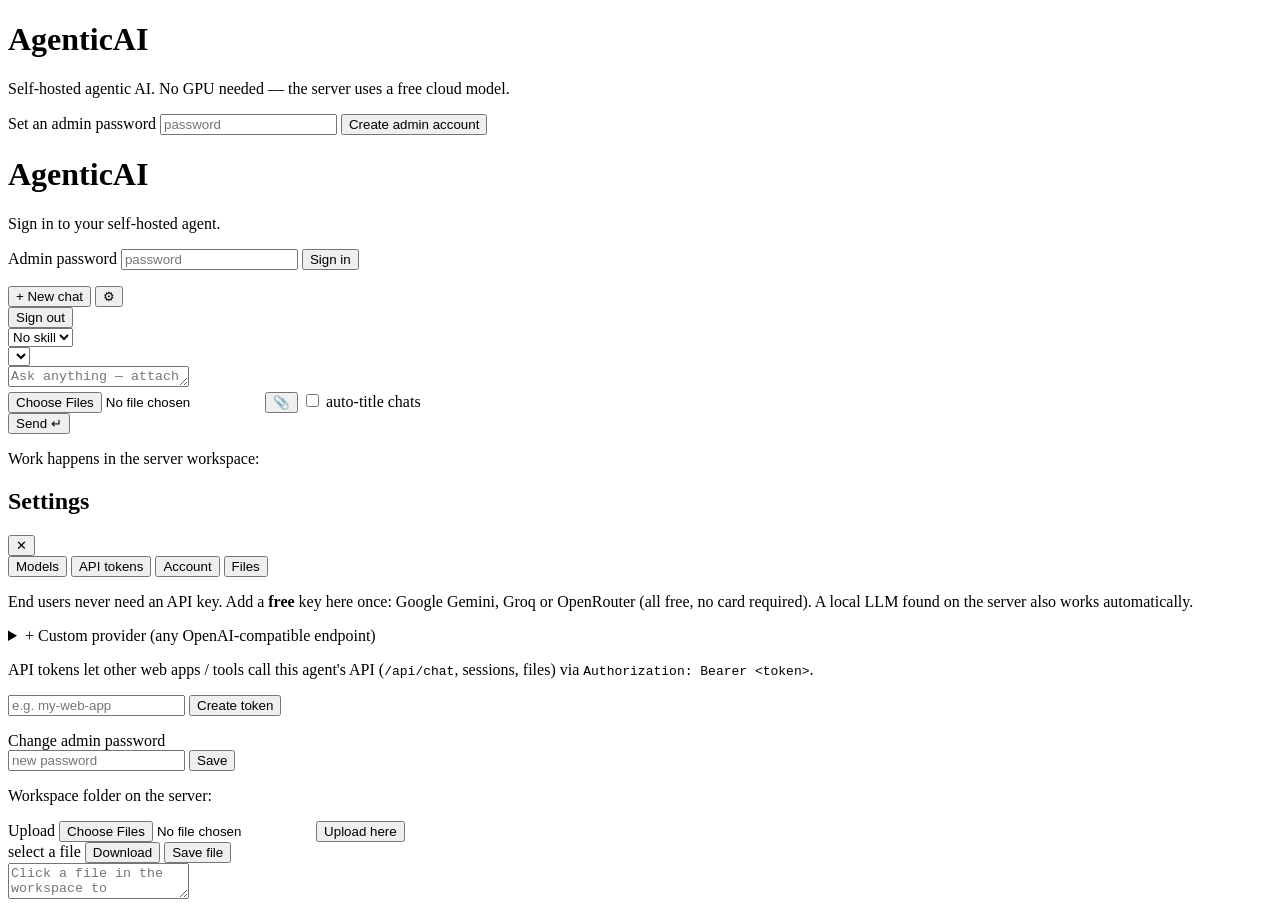
==== webui/index.html @ cc15c33e "chat: WhatsApp-style file sharing (attach files) + download AI output files in chat" ====
<!DOCTYPE html>
<html lang="en">
<head>
<meta charset="UTF-8">
<meta name="viewport" content="width=device-width, initial-scale=1.0">
<title>AgenticAI</title>
<link rel="stylesheet" href="/assets/style.css">
<link rel="icon" href="data:image/svg+xml,<svg xmlns='http://www.w3.org/2000/svg' viewBox='0 0 100 100'><text y='.9em' font-size='90'>🤖</text></svg>">
</head>
<body>

<!-- ---------- first-time setup ---------- -->
<div id="setup-screen" class="center-screen hidden">
  <div class="card">
    <h1>AgenticAI</h1>
    <p class="muted">Self-hosted agentic AI. No GPU needed — the server uses a free cloud model.</p>
    <label>Set an admin password</label>
    <input type="password" id="setup-password" placeholder="password">
    <button class="primary" id="setup-btn">Create admin account</button>
    <p class="error" id="setup-error"></p>
  </div>
</div>

<!-- ---------- login ---------- -->
<div id="login-screen" class="center-screen hidden">
  <div class="card">
    <h1>AgenticAI</h1>
    <p class="muted">Sign in to your self-hosted agent.</p>
    <label>Admin password</label>
    <input type="password" id="login-password" placeholder="password">
    <button class="primary" id="login-btn">Sign in</button>
    <p class="error" id="login-error"></p>
  </div>
</div>

<!-- ---------- main app ---------- -->
<div id="app" class="app hidden">
  <aside class="sidebar">
    <div class="sidebar-head">
      <button class="new-chat" id="new-chat-btn">+ New chat</button>
      <button class="icon-btn" id="settings-btn" title="Settings">⚙</button>
    </div>
    <nav id="session-list" class="session-list"></nav>
    <div class="sidebar-foot">
      <button class="ghost" id="logout-btn">Sign out</button>
    </div>
  </aside>

  <main class="main">
    <header class="topbar">
      <div class="topbar-left">
        <select id="skill-select" class="skill-select" title="Skill">
          <option value="">No skill</option>
        </select>
        <span class="skill-hint-vbar"></span>
      </div>
      <div class="topbar-right">
        <select id="model-select" title="Model" class="model-select"></select>
        <span id="online-dot" class="dot" title="connection"></span>
      </div>
    </header>

    <div id="chat" class="chat"></div>

    <div class="composer-wrap">
      <div class="composer">
        <div id="attach-bar" class="attach-bar hidden"></div>
        <textarea id="input" rows="1" placeholder="Ask anything — attach files, and download what the agent creates…"></textarea>
        <div class="composer-foot">
          <div class="composer-left">
            <input type="file" id="attach-input" class="file-input" multiple>
            <button id="attach-btn" class="ghost attach-btn" title="Attach files (like WhatsApp)">📎</button>
            <label class="hint">
              <input type="checkbox" id="auto-title"> auto-title chats
            </label>
          </div>
          <button id="send-btn" class="primary send">Send ↵</button>
        </div>
      </div>
      <p class="composer-note muted">Work happens in the server workspace: <span id="ws-path"></span></p>
    </div>
  </main>

  <!-- ---------- settings / admin dialog ---------- -->
  <div id="settings-modal" class="modal hidden">
    <div class="modal-card">
      <div class="modal-head">
        <h2>Settings</h2>
        <button class="icon-btn" id="settings-close">✕</button>
      </div>
      <div class="modal-tabs">
        <button class="tab active" data-tab="models">Models</button>
        <button class="tab" data-tab="tokens">API tokens</button>
        <button class="tab" data-tab="account">Account</button>
        <button class="tab" data-tab="files">Files</button>
      </div>

      <div class="tab-panel" id="tab-models">
        <p class="muted small">End users never need an API key. Add a <b>free</b> key here once: Google Gemini, Groq or OpenRouter (all free, no card required). A local LLM found on the server also works automatically.</p>
        <div id="provider-list"></div>
        <details class="add-provider">
          <summary>+ Custom provider (any OpenAI-compatible endpoint)</summary>
          <div class="row">
            <input id="p-name" placeholder="name">
            <input id="p-url" placeholder="https://api.example.com/v1">
            <input id="p-key" type="password" placeholder="API key (free tier OK)">
            <input id="p-models" placeholder="model-a,model-b (optional)">
          </div>
          <div class="row">
            <button class="primary" id="probe-btn">Check connectivity</button>
            <button id="add-provider-btn">Add provider</button>
          </div>
          <p id="probe-out" class="muted small"></p>
        </details>
      </div>

      <div class="tab-panel hidden" id="tab-tokens">
        <p class="muted small">API tokens let other web apps / tools call this agent's API (<code>/api/chat</code>, sessions, files) via <code>Authorization: Bearer &lt;token&gt;</code>.</p>
        <div class="row">
          <input id="token-name" placeholder="e.g. my-web-app">
          <button id="create-token-btn">Create token</button>
        </div>
        <ul id="token-list"></ul>
      </div>

      <div class="tab-panel hidden" id="tab-account">
        <label>Change admin password</label>
        <div class="row">
          <input id="new-pass" type="password" placeholder="new password">
          <button id="change-pass-btn">Save</button>
        </div>
        <p class="muted small">Workspace folder on the server: <code id="ws-path2"></code></p>
      </div>

      <div class="tab-panel hidden" id="tab-files">
        <div class="file-panel">
          <div class="file-toolbar">
            <div class="row">
              <label for="file-upload" class="upload-label">Upload</label>
              <input type="file" id="file-upload" class="file-input" multiple>
              <button id="file-upload-btn" class="primary">Upload here</button>
              <span id="upload-out" class="muted small"></span>
            </div>
          </div>
          <div class="file-body">
            <div id="file-tree" class="file-tree"></div>
            <div class="file-editor">
              <div class="row">
                <span id="file-path" class="muted small">select a file</span>
                <span class="flex-spacer"></span>
                <button id="file-download" class="ghost hidden">Download</button>
                <button id="file-save" class="primary hidden">Save file</button>
              </div>
              <textarea id="file-content" class="file-content" placeholder="Click a file in the workspace to view/edit it"></textarea>
            </div>
          </div>
        </div>
      </div>
    </div>
  </div>
</div>

<script src="/assets/app.js"></script>
</body>
</html>
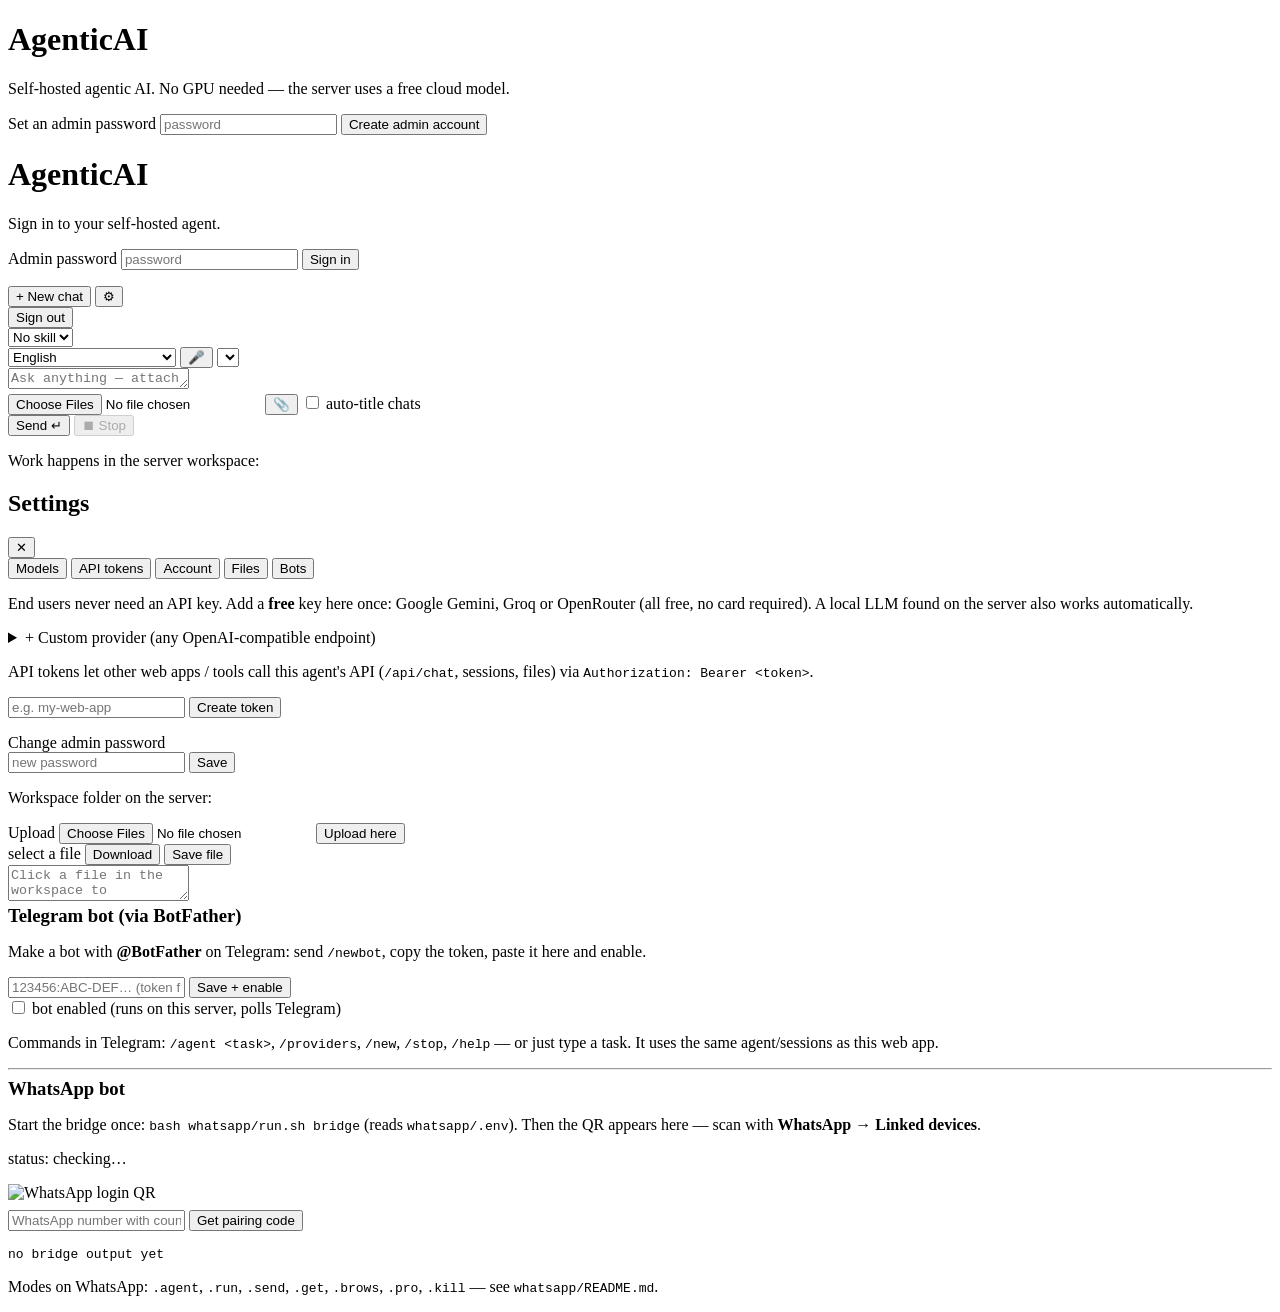
==== commit 61169274: "feat: voice chat, OpenCode/TinyAI/Ollama providers, Telegram bot + WhatsApp bridge, stop button, too" ====
--- a/webui/index.html
+++ b/webui/index.html
@@ -55,6 +55,13 @@
         <span class="skill-hint-vbar"></span>
       </div>
       <div class="topbar-right">
+        <select id="voice-lang" class="voice-lang hidden" title="Voice language">
+          <option value="en-US">English</option>
+          <option value="en-IN">English (Tamil accented)</option>
+          <option value="ta-IN">Tamil</option>
+          <option value="hi-IN">Hindi</option>
+        </select>
+        <button id="voice-btn" class="voice-btn ghost" title="Voice chat — speak, then say .over (walkie-talkie mode)">🎤</button>
         <select id="model-select" title="Model" class="model-select"></select>
         <span id="online-dot" class="dot" title="connection"></span>
       </div>
@@ -70,11 +77,13 @@
           <div class="composer-left">
             <input type="file" id="attach-input" class="file-input" multiple>
             <button id="attach-btn" class="ghost attach-btn" title="Attach files (like WhatsApp)">📎</button>
+            <span id="voice-status" class="voice-status hidden"></span>
             <label class="hint">
               <input type="checkbox" id="auto-title"> auto-title chats
             </label>
           </div>
           <button id="send-btn" class="primary send">Send ↵</button>
+          <button id="stop-btn" class="stop hidden" title="Stop the current task" disabled>⏹ Stop</button>
         </div>
       </div>
       <p class="composer-note muted">Work happens in the server workspace: <span id="ws-path"></span></p>
@@ -93,6 +102,7 @@
         <button class="tab" data-tab="tokens">API tokens</button>
         <button class="tab" data-tab="account">Account</button>
         <button class="tab" data-tab="files">Files</button>
+        <button class="tab" data-tab="bots">Bots</button>
       </div>
 
       <div class="tab-panel" id="tab-models">
@@ -156,6 +166,32 @@
           </div>
         </div>
       </div>
+    <div class="tab-panel hidden" id="tab-bots">
+        <h3 style="margin:0 0 6px">Telegram bot (via BotFather)</h3>
+        <p class="muted small" id="tg-desc">Make a bot with <b>@BotFather</b> on Telegram: send <code>/newbot</code>, copy the token, paste it here and enable.</p>
+        <div class="row">
+          <input id="tg-token" type="password" placeholder="123456:ABC-DEF… (token from BotFather)">
+          <button id="tg-save" class="primary">Save + enable</button>
+        </div>
+        <label class="hint" style="margin:8px 0">
+          <input type="checkbox" id="tg-enabled"> bot enabled (runs on this server, polls Telegram)
+        </label>
+        <p id="tg-status" class="muted small"></p>
+        <p class="muted small">Commands in Telegram: <code>/agent &lt;task&gt;</code>, <code>/providers</code>, <code>/new</code>, <code>/stop</code>, <code>/help</code> — or just type a task. It uses the same agent/sessions as this web app.</p>
+
+        <hr>
+        <h3 style="margin:8px 0 6px">WhatsApp bot</h3>
+        <p class="muted small">Start the bridge once: <code>bash whatsapp/run.sh bridge</code> (reads <code>whatsapp/.env</code>). Then the QR appears here — scan with <b>WhatsApp → Linked devices</b>.</p>
+        <p id="wa-status" class="muted small">status: checking…</p>
+        <div id="wa-qr-box" class="qr-box hidden"><img id="wa-qr" alt="WhatsApp login QR"></div>
+        <div class="row" style="margin-top:8px">
+          <input id="wa-number" placeholder="WhatsApp number with country code, e.g. 919876543210">
+          <button id="wa-pair-btn">Get pairing code</button>
+        </div>
+        <p id="wa-pair-out" class="muted small"></p>
+        <pre id="wa-log" class="wa-log muted small">no bridge output yet</pre>
+        <p class="muted small">Modes on WhatsApp: <code>.agent</code>, <code>.run</code>, <code>.send</code>, <code>.get</code>, <code>.brows</code>, <code>.pro</code>, <code>.kill</code> — see <code>whatsapp/README.md</code>.</p>
+      </div>
     </div>
   </div>
 </div>
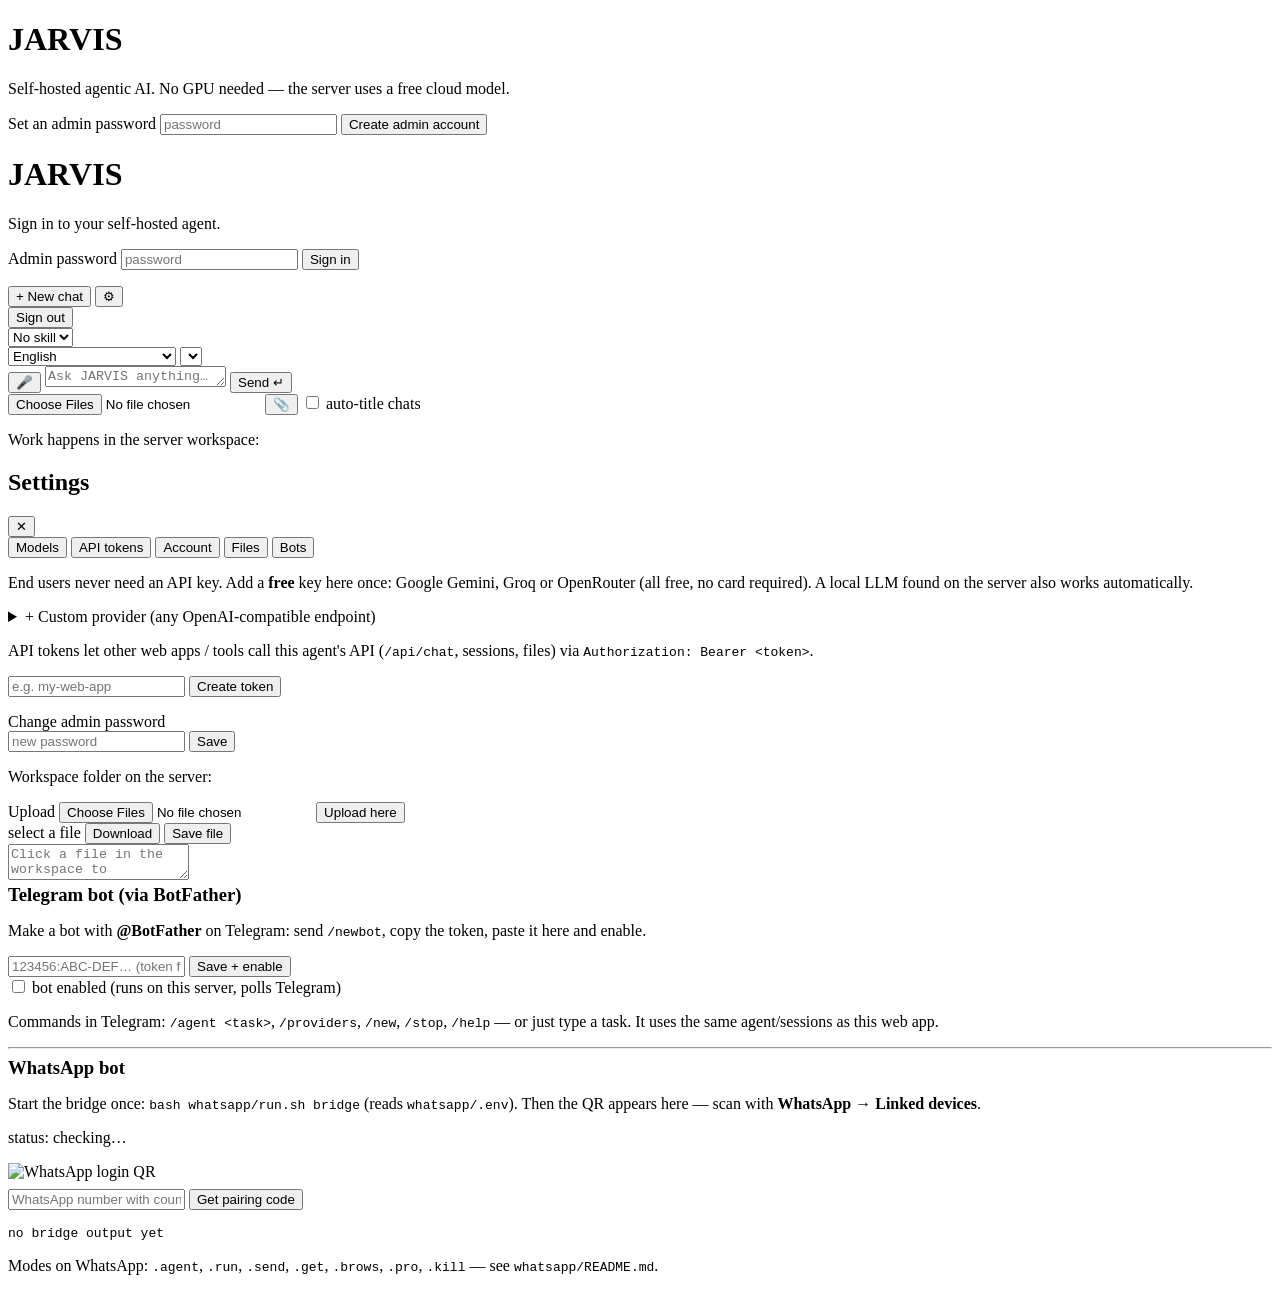
==== commit 9a258b22: "feat: rename to JARVIS, send/stop toggle, voice page /voice, smart model fallback, beginner-friendly" ====
--- a/webui/index.html
+++ b/webui/index.html
@@ -3,7 +3,7 @@
 <head>
 <meta charset="UTF-8">
 <meta name="viewport" content="width=device-width, initial-scale=1.0">
-<title>AgenticAI</title>
+<title>JARVIS</title>
 <link rel="stylesheet" href="/assets/style.css">
 <link rel="icon" href="data:image/svg+xml,<svg xmlns='http://www.w3.org/2000/svg' viewBox='0 0 100 100'><text y='.9em' font-size='90'>🤖</text></svg>">
 </head>
@@ -12,7 +12,7 @@
 <!-- ---------- first-time setup ---------- -->
 <div id="setup-screen" class="center-screen hidden">
   <div class="card">
-    <h1>AgenticAI</h1>
+    <h1>JARVIS</h1>
     <p class="muted">Self-hosted agentic AI. No GPU needed — the server uses a free cloud model.</p>
     <label>Set an admin password</label>
     <input type="password" id="setup-password" placeholder="password">
@@ -24,7 +24,7 @@
 <!-- ---------- login ---------- -->
 <div id="login-screen" class="center-screen hidden">
   <div class="card">
-    <h1>AgenticAI</h1>
+    <h1>JARVIS</h1>
     <p class="muted">Sign in to your self-hosted agent.</p>
     <label>Admin password</label>
     <input type="password" id="login-password" placeholder="password">
@@ -61,9 +61,7 @@
           <option value="ta-IN">Tamil</option>
           <option value="hi-IN">Hindi</option>
         </select>
-        <button id="voice-btn" class="voice-btn ghost" title="Voice chat — speak, then say .over (walkie-talkie mode)">🎤</button>
         <select id="model-select" title="Model" class="model-select"></select>
-        <span id="online-dot" class="dot" title="connection"></span>
       </div>
     </header>
 
@@ -72,18 +70,20 @@
     <div class="composer-wrap">
       <div class="composer">
         <div id="attach-bar" class="attach-bar hidden"></div>
-        <textarea id="input" rows="1" placeholder="Ask anything — attach files, and download what the agent creates…"></textarea>
+        <div class="composer-input-row">
+          <button id="voice-btn" class="voice-btn ghost" title="Voice chat — tap to speak">🎤</button>
+          <textarea id="input" rows="1" placeholder="Ask JARVIS anything…"></textarea>
+          <button id="send-btn" class="primary send">Send ↵</button>
+        </div>
         <div class="composer-foot">
           <div class="composer-left">
             <input type="file" id="attach-input" class="file-input" multiple>
-            <button id="attach-btn" class="ghost attach-btn" title="Attach files (like WhatsApp)">📎</button>
+            <button id="attach-btn" class="ghost attach-btn" title="Attach files">📎</button>
             <span id="voice-status" class="voice-status hidden"></span>
             <label class="hint">
               <input type="checkbox" id="auto-title"> auto-title chats
             </label>
           </div>
-          <button id="send-btn" class="primary send">Send ↵</button>
-          <button id="stop-btn" class="stop hidden" title="Stop the current task" disabled>⏹ Stop</button>
         </div>
       </div>
       <p class="composer-note muted">Work happens in the server workspace: <span id="ws-path"></span></p>
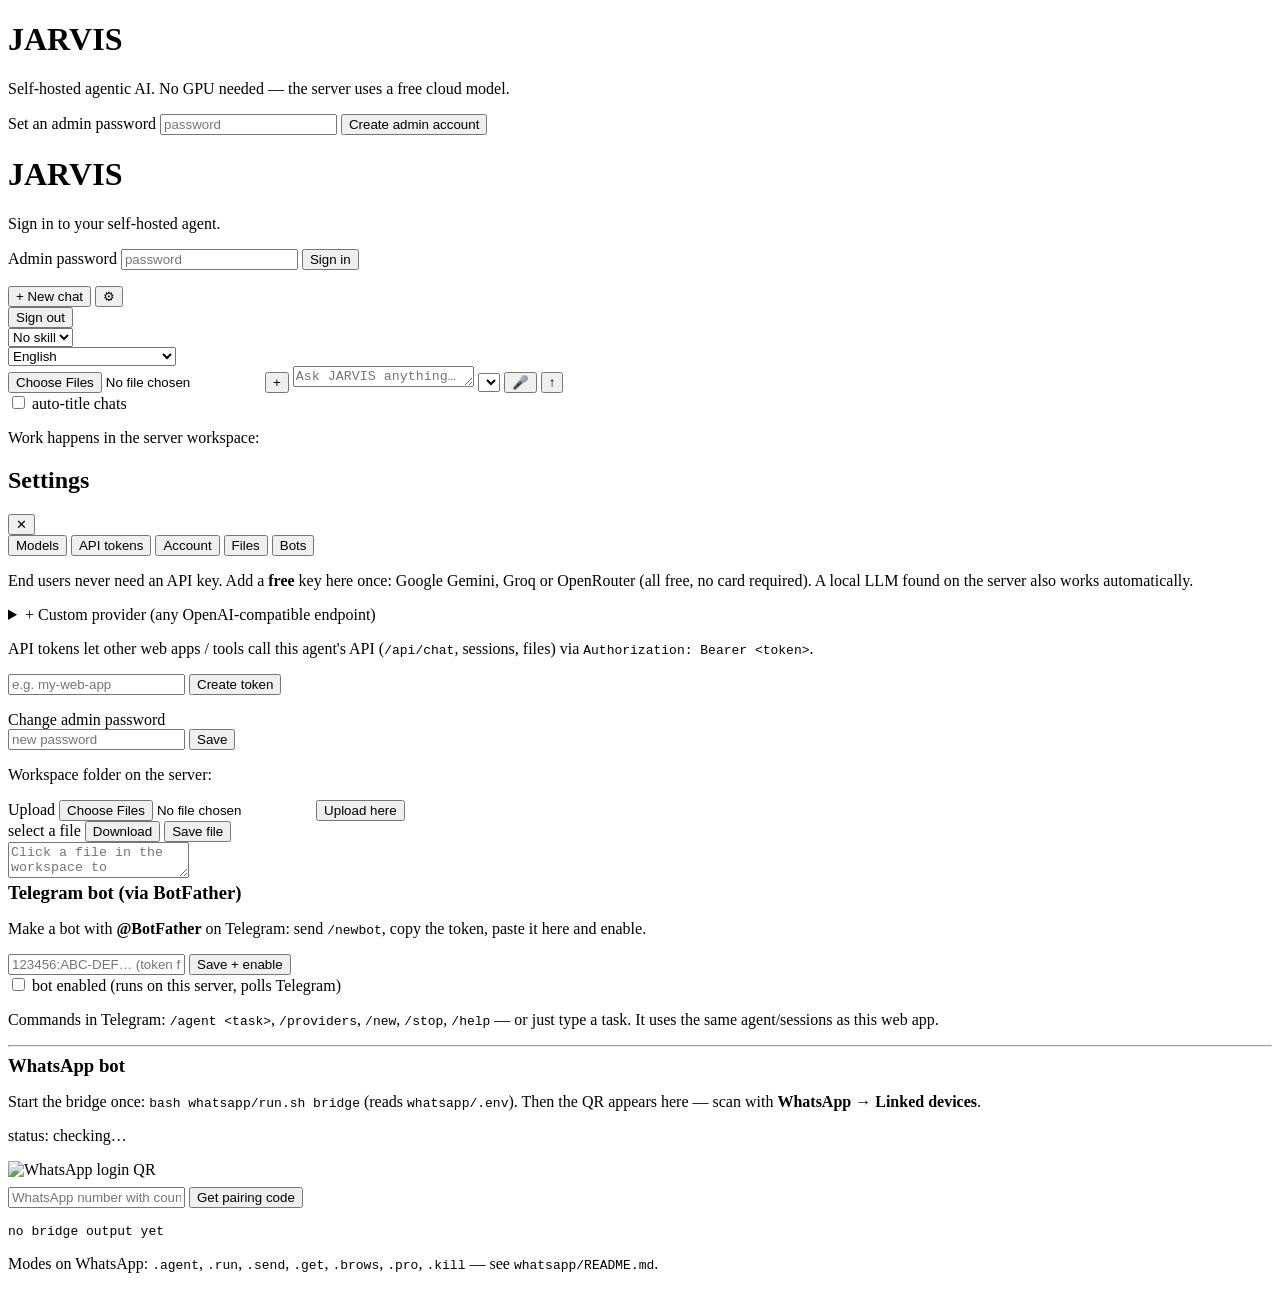
==== commit 0d0b46b2: "feat: Gemini-style capsule input bar — plus icon, model pill, circular mic/send buttons" ====
--- a/webui/index.html
+++ b/webui/index.html
@@ -61,7 +61,6 @@
           <option value="ta-IN">Tamil</option>
           <option value="hi-IN">Hindi</option>
         </select>
-        <select id="model-select" title="Model" class="model-select"></select>
       </div>
     </header>
 
@@ -71,14 +70,15 @@
       <div class="composer">
         <div id="attach-bar" class="attach-bar hidden"></div>
         <div class="composer-input-row">
-          <button id="voice-btn" class="voice-btn ghost" title="Voice chat — tap to speak">🎤</button>
+          <input type="file" id="attach-input" class="file-input" multiple>
+          <button id="attach-btn" class="attach-plus" title="Attach files">+</button>
           <textarea id="input" rows="1" placeholder="Ask JARVIS anything…"></textarea>
-          <button id="send-btn" class="primary send">Send ↵</button>
+          <select id="model-select" class="model-pill" title="Choose model"></select>
+          <button id="voice-btn" class="voice-btn" title="Voice chat — tap to speak">🎤</button>
+          <button id="send-btn" class="send" title="Send message">↑</button>
         </div>
         <div class="composer-foot">
           <div class="composer-left">
-            <input type="file" id="attach-input" class="file-input" multiple>
-            <button id="attach-btn" class="ghost attach-btn" title="Attach files">📎</button>
             <span id="voice-status" class="voice-status hidden"></span>
             <label class="hint">
               <input type="checkbox" id="auto-title"> auto-title chats
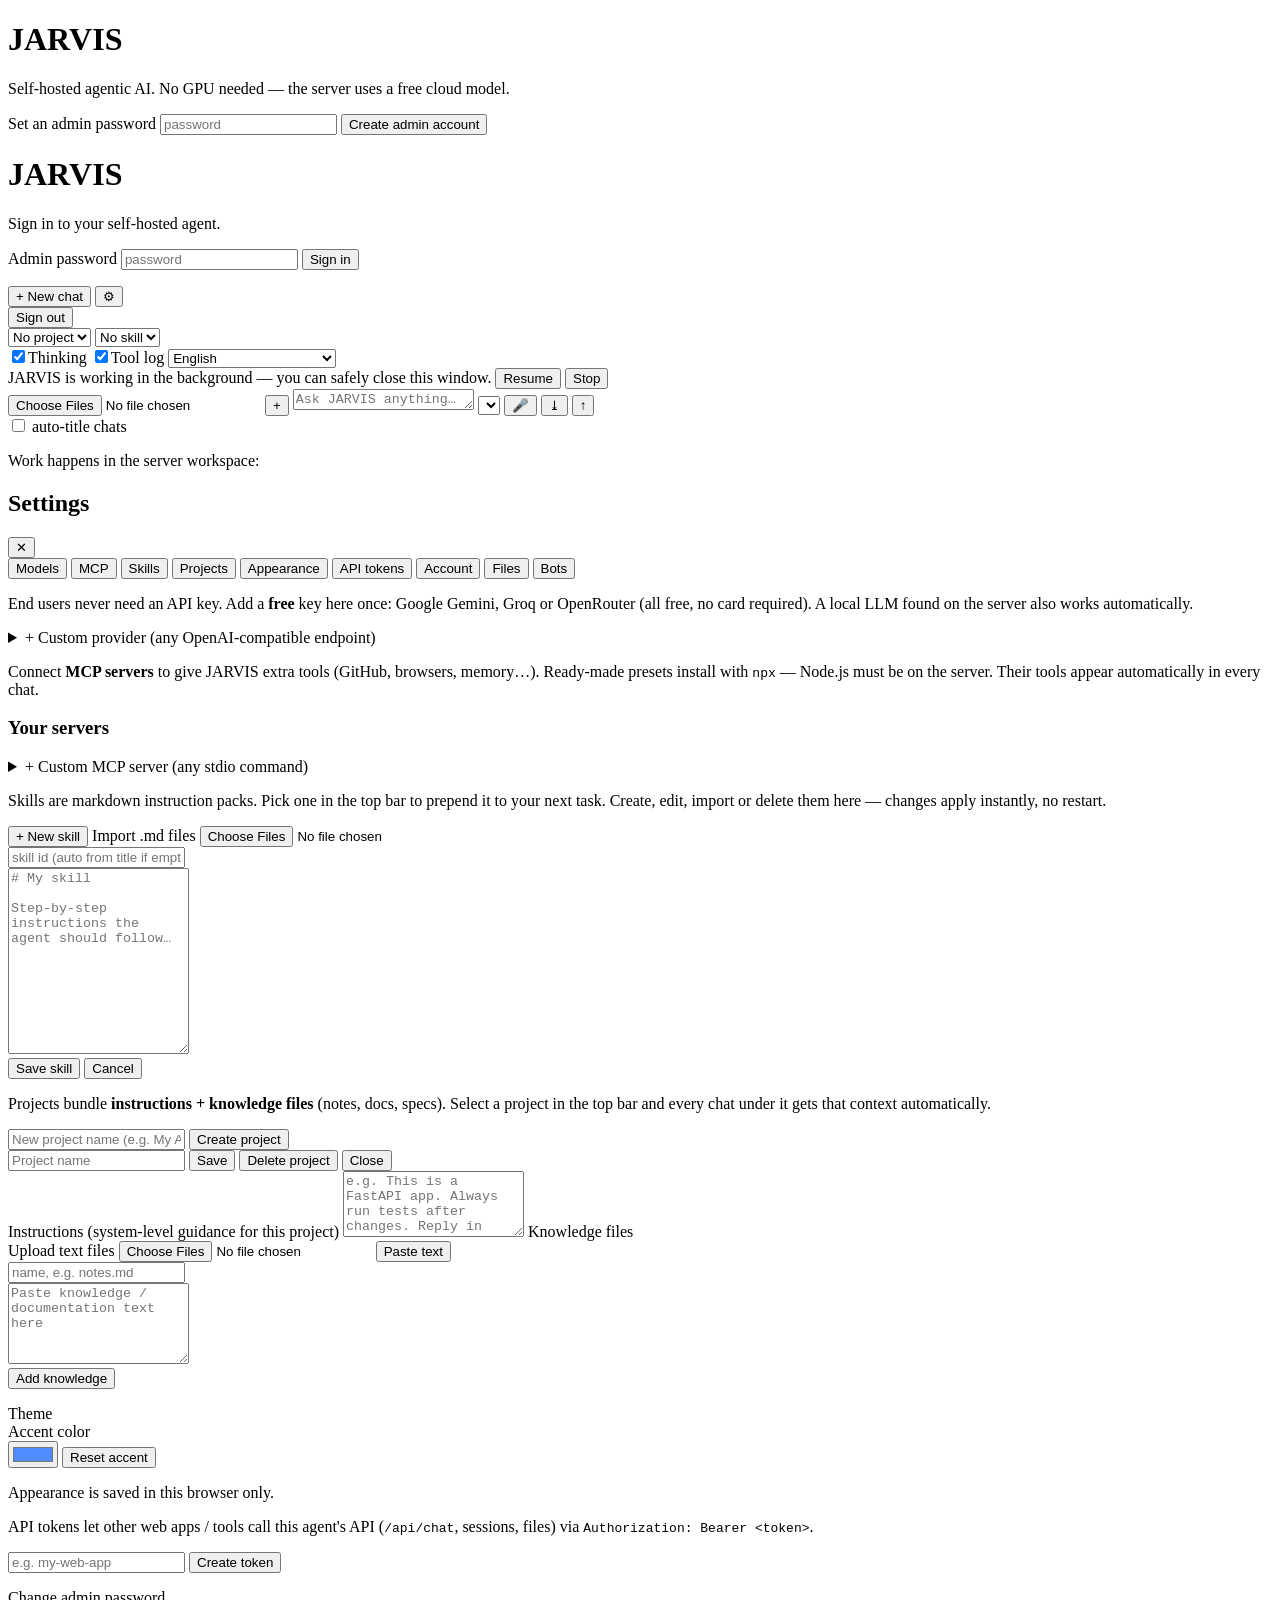
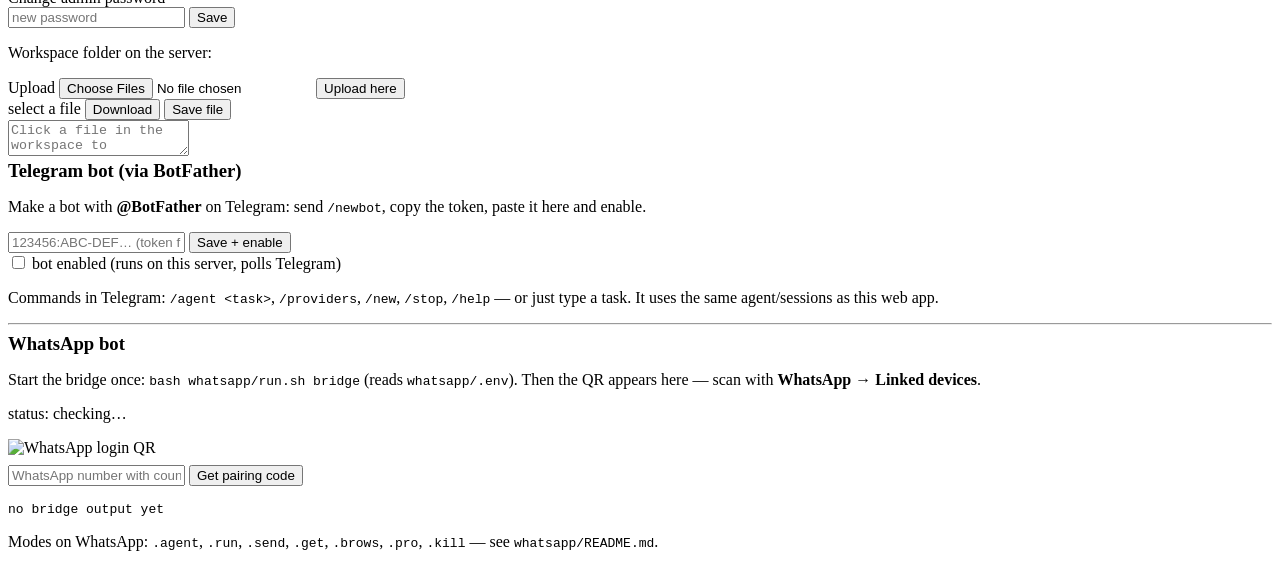
==== commit f81f3cb0: "feat: MCP servers, skills, projects, themes, unlimited tools, background jobs - custom + ready-made " ====
--- a/webui/index.html
+++ b/webui/index.html
@@ -49,12 +49,21 @@
   <main class="main">
     <header class="topbar">
       <div class="topbar-left">
+        <select id="project-select" class="project-select" title="Project — attaches instructions + knowledge to this chat">
+          <option value="">No project</option>
+        </select>
         <select id="skill-select" class="skill-select" title="Skill">
           <option value="">No skill</option>
         </select>
         <span class="skill-hint-vbar"></span>
       </div>
       <div class="topbar-right">
+        <label class="switch-pill" title="Show the thinking / status indicator">
+          <input type="checkbox" id="toggle-thinking" checked><span class="sw"></span><span class="sw-label">Thinking</span>
+        </label>
+        <label class="switch-pill" title="Show the tool / process log">
+          <input type="checkbox" id="toggle-toollog" checked><span class="sw"></span><span class="sw-label">Tool log</span>
+        </label>
         <select id="voice-lang" class="voice-lang hidden" title="Voice language">
           <option value="en-US">English</option>
           <option value="en-IN">English (Tamil accented)</option>
@@ -67,6 +76,13 @@
     <div id="chat" class="chat"></div>
 
     <div class="composer-wrap">
+      <div id="bg-banner" class="bg-banner hidden">
+        <span class="bg-dot"></span>
+        <span id="bg-text">JARVIS is working in the background — you can safely close this window.</span>
+        <span class="flex-spacer"></span>
+        <button id="bg-resume" class="primary">Resume</button>
+        <button id="bg-stop" class="ghost">Stop</button>
+      </div>
       <div class="composer">
         <div id="attach-bar" class="attach-bar hidden"></div>
         <div class="composer-input-row">
@@ -75,6 +91,7 @@
           <textarea id="input" rows="1" placeholder="Ask JARVIS anything…"></textarea>
           <select id="model-select" class="model-pill" title="Choose model"></select>
           <button id="voice-btn" class="voice-btn" title="Voice chat — tap to speak">🎤</button>
+          <button id="push-btn" class="push hidden" title="Push to background — the task keeps running on the server, even if you close this window">⤓</button>
           <button id="send-btn" class="send" title="Send message">↑</button>
         </div>
         <div class="composer-foot">
@@ -99,6 +116,10 @@
       </div>
       <div class="modal-tabs">
         <button class="tab active" data-tab="models">Models</button>
+        <button class="tab" data-tab="mcp">MCP</button>
+        <button class="tab" data-tab="skills">Skills</button>
+        <button class="tab" data-tab="projects">Projects</button>
+        <button class="tab" data-tab="appearance">Appearance</button>
         <button class="tab" data-tab="tokens">API tokens</button>
         <button class="tab" data-tab="account">Account</button>
         <button class="tab" data-tab="files">Files</button>
@@ -122,6 +143,94 @@
           </div>
           <p id="probe-out" class="muted small"></p>
         </details>
+      </div>
+
+      <div class="tab-panel hidden" id="tab-mcp">
+        <p class="muted small">Connect <b>MCP servers</b> to give JARVIS extra tools (GitHub, browsers, memory…). Ready-made presets install with <code>npx</code> — Node.js must be on the server. Their tools appear automatically in every chat.</p>
+        <div id="mcp-presets" class="preset-grid"></div>
+        <h3 class="section-title">Your servers</h3>
+        <div id="mcp-list"></div>
+        <details class="add-provider" id="mcp-custom">
+          <summary>+ Custom MCP server (any stdio command)</summary>
+          <div class="row">
+            <input id="mcp-name" placeholder="name (e.g. github)">
+            <input id="mcp-command" placeholder="command (npx / uvx / node / python)">
+          </div>
+          <div class="row">
+            <input id="mcp-args" placeholder="args, e.g. -y @modelcontextprotocol/server-github">
+          </div>
+          <textarea id="mcp-env" rows="3" placeholder="Environment variables, one per line: KEY=VALUE&#10;e.g. GITHUB_PERSONAL_ACCESS_TOKEN=ghp_xxx"></textarea>
+          <div class="row">
+            <button id="mcp-test-btn">Test connection</button>
+            <button class="primary" id="mcp-add-btn">Add server</button>
+          </div>
+          <p id="mcp-out" class="muted small"></p>
+        </details>
+      </div>
+
+      <div class="tab-panel hidden" id="tab-skills">
+        <p class="muted small">Skills are markdown instruction packs. Pick one in the top bar to prepend it to your next task. Create, edit, import or delete them here — changes apply instantly, no restart.</p>
+        <div class="row">
+          <button id="skill-new-btn" class="primary">+ New skill</button>
+          <label for="skill-import" class="upload-label">Import .md files</label>
+          <input type="file" id="skill-import" class="file-input" accept=".md,.txt" multiple>
+          <span id="skill-import-out" class="muted small"></span>
+        </div>
+        <div id="skill-list"></div>
+        <div id="skill-editor" class="hidden">
+          <div class="row">
+            <input id="skill-id" placeholder="skill id (auto from title if empty)">
+          </div>
+          <textarea id="skill-content" class="file-content" rows="12" placeholder="# My skill&#10;&#10;Step-by-step instructions the agent should follow…"></textarea>
+          <div class="row">
+            <button class="primary" id="skill-save-btn">Save skill</button>
+            <button id="skill-cancel-btn" class="ghost">Cancel</button>
+            <span id="skill-out" class="muted small"></span>
+          </div>
+        </div>
+      </div>
+
+      <div class="tab-panel hidden" id="tab-projects">
+        <p class="muted small">Projects bundle <b>instructions + knowledge files</b> (notes, docs, specs). Select a project in the top bar and every chat under it gets that context automatically.</p>
+        <div class="row">
+          <input id="proj-name" placeholder="New project name (e.g. My App)">
+          <button class="primary" id="proj-create-btn">Create project</button>
+        </div>
+        <div id="proj-list"></div>
+        <div id="proj-detail" class="hidden">
+          <div class="row">
+            <input id="proj-edit-name" placeholder="Project name">
+            <button id="proj-save-btn" class="primary">Save</button>
+            <button id="proj-delete-btn" class="ghost danger-text">Delete project</button>
+            <button id="proj-close-btn" class="ghost">Close</button>
+          </div>
+          <label class="field-label">Instructions (system-level guidance for this project)</label>
+          <textarea id="proj-instructions" rows="4" placeholder="e.g. This is a FastAPI app. Always run tests after changes. Reply in Tamil."></textarea>
+          <label class="field-label">Knowledge files</label>
+          <div class="row">
+            <label for="proj-file-input" class="upload-label">Upload text files</label>
+            <input type="file" id="proj-file-input" class="file-input" multiple>
+            <button id="proj-paste-btn">Paste text</button>
+            <span id="proj-file-out" class="muted small"></span>
+          </div>
+          <div id="proj-paste-box" class="hidden">
+            <div class="row"><input id="proj-paste-name" placeholder="name, e.g. notes.md"></div>
+            <textarea id="proj-paste-content" rows="5" placeholder="Paste knowledge / documentation text here"></textarea>
+            <div class="row"><button id="proj-paste-save" class="primary">Add knowledge</button></div>
+          </div>
+          <ul id="proj-files" class="plain-list"></ul>
+        </div>
+      </div>
+
+      <div class="tab-panel hidden" id="tab-appearance">
+        <label class="field-label">Theme</label>
+        <div id="theme-grid" class="theme-grid"></div>
+        <label class="field-label">Accent color</label>
+        <div class="row">
+          <input type="color" id="accent-picker" value="#4f8cff">
+          <button id="accent-reset" class="ghost">Reset accent</button>
+        </div>
+        <p class="muted small">Appearance is saved in this browser only.</p>
       </div>
 
       <div class="tab-panel hidden" id="tab-tokens">
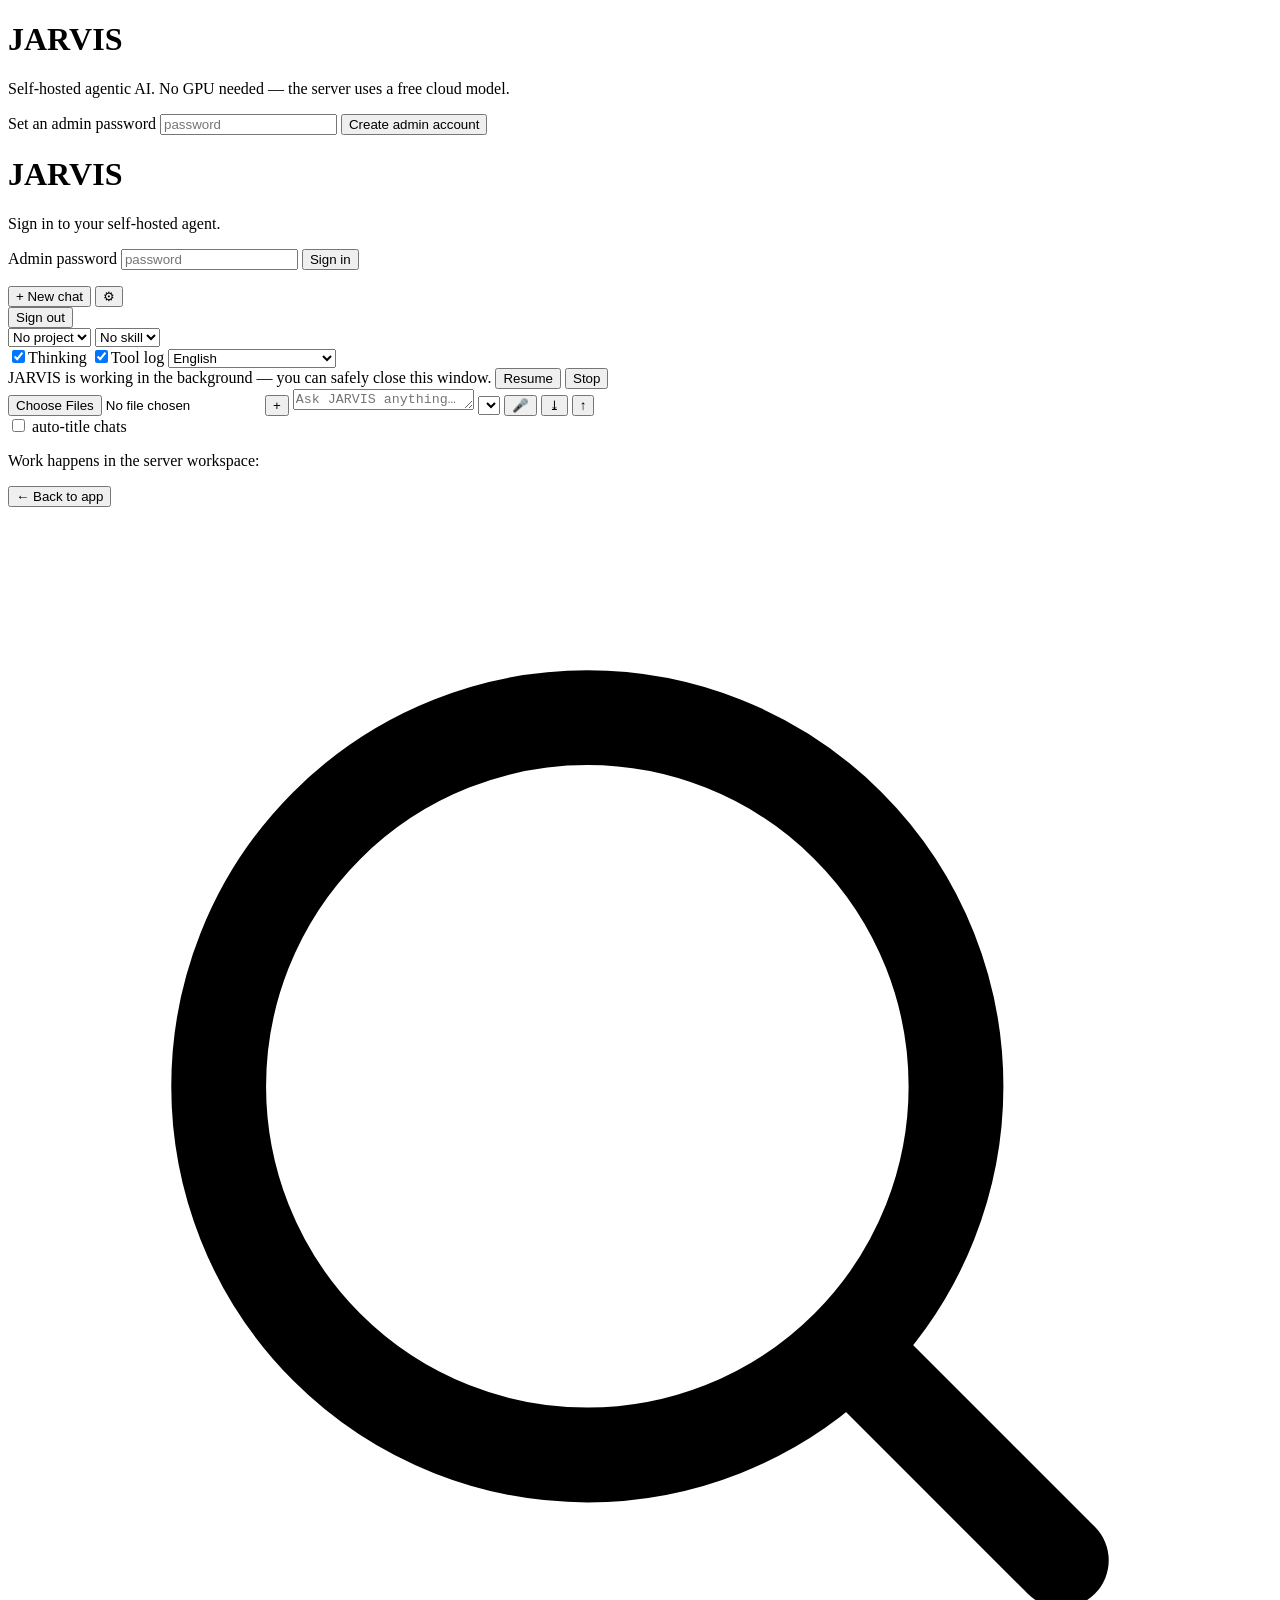
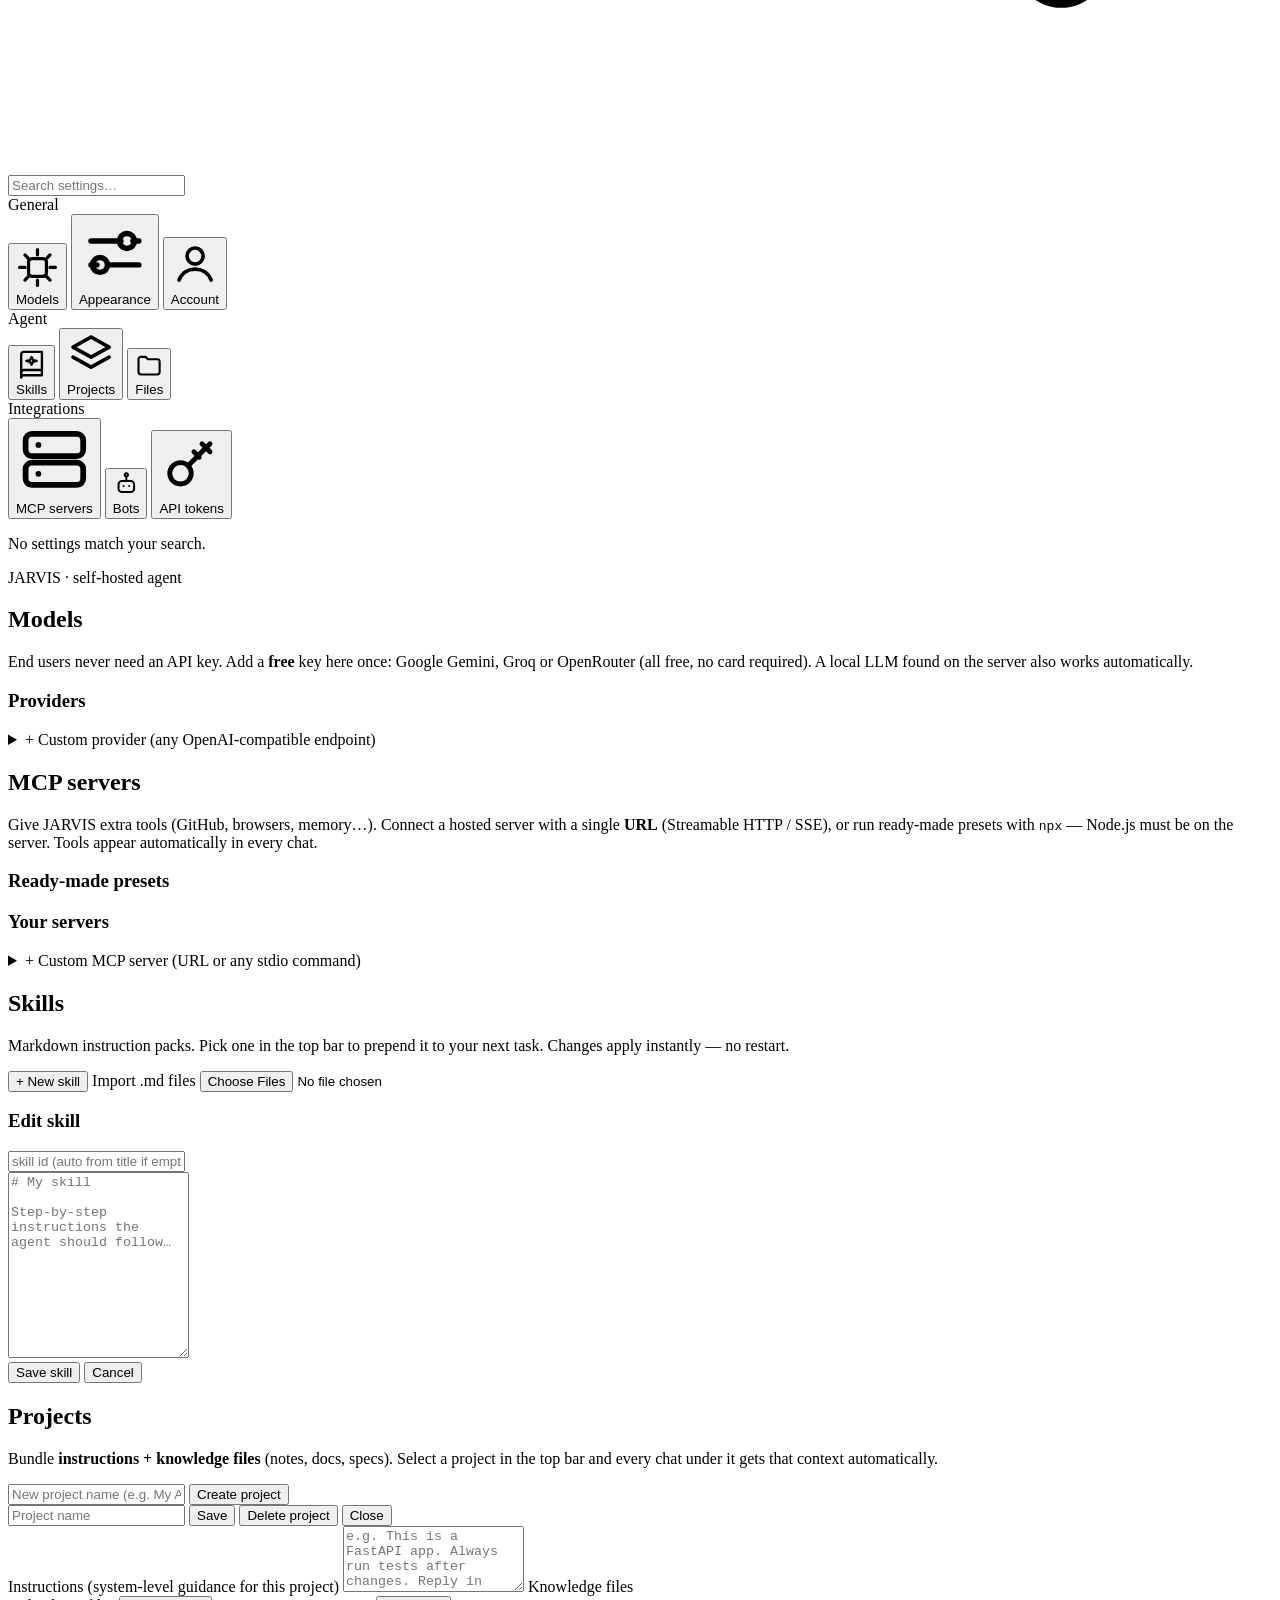
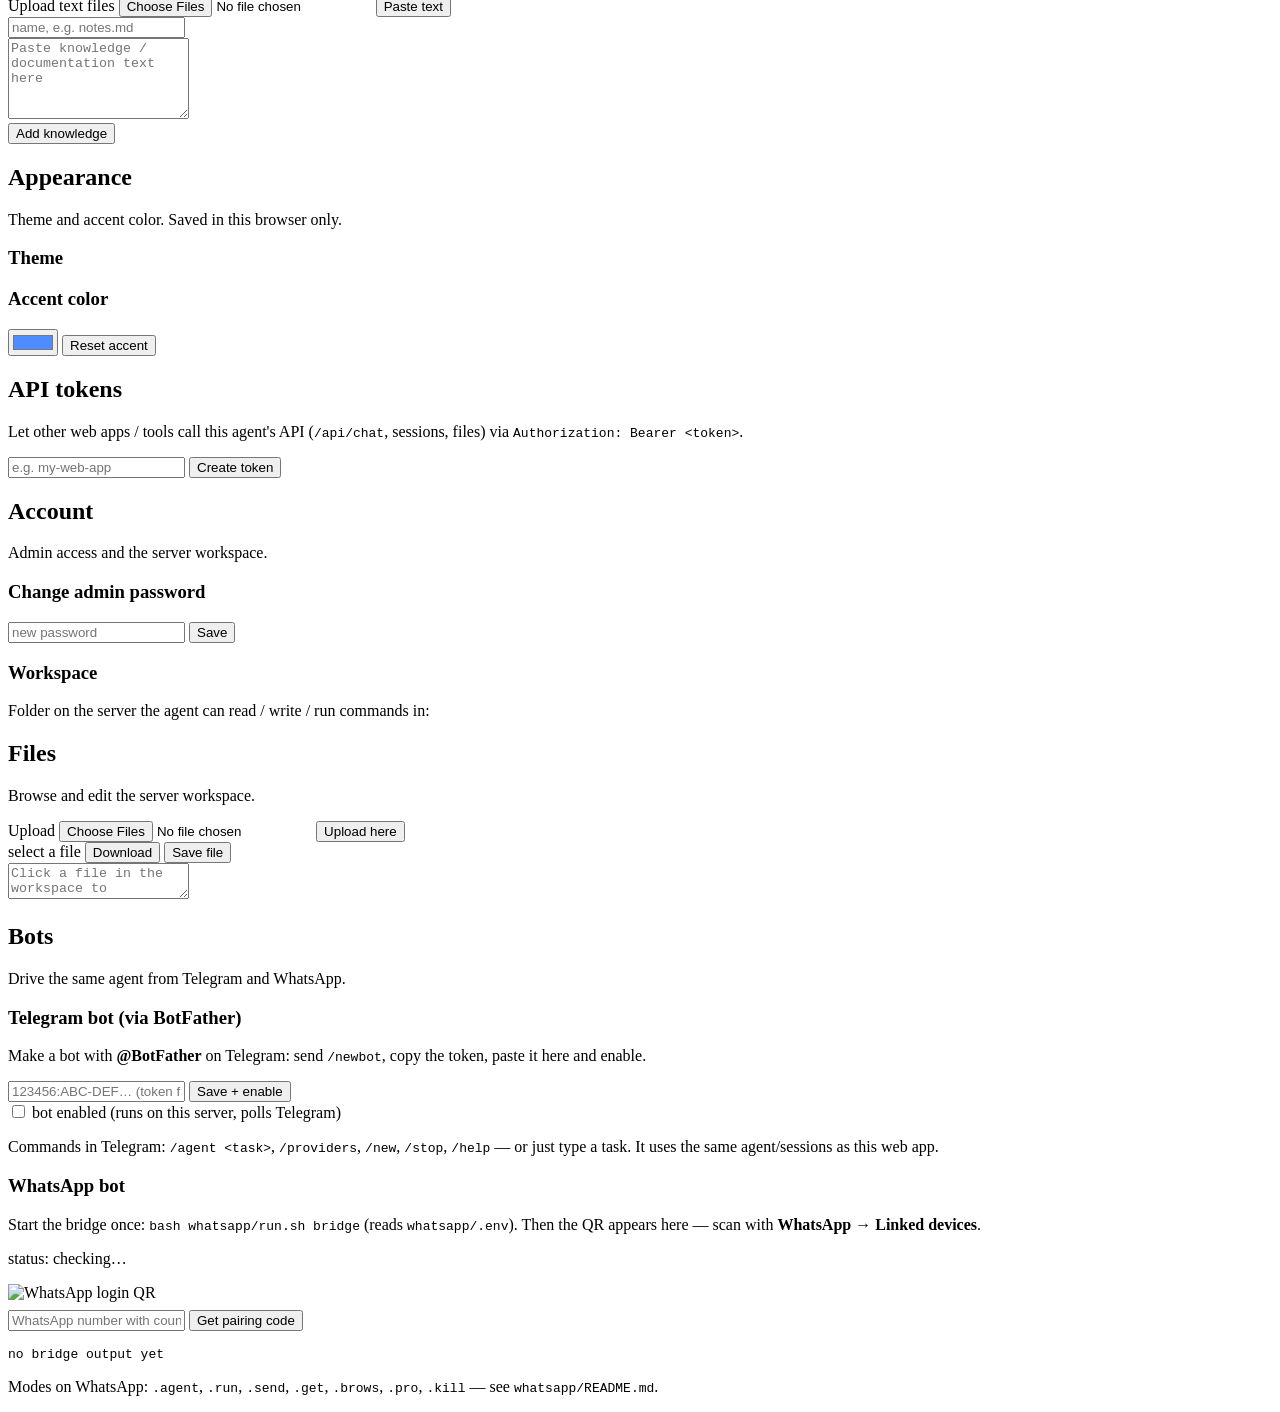
==== commit b4dd40ba: "feat: connect MCP servers by URL; settings redesigned as sidebar page - remote MCP over Streamable H" ====
--- a/webui/index.html
+++ b/webui/index.html
@@ -107,77 +107,114 @@
     </div>
   </main>
 
-  <!-- ---------- settings / admin dialog ---------- -->
-  <div id="settings-modal" class="modal hidden">
-    <div class="modal-card">
-      <div class="modal-head">
-        <h2>Settings</h2>
-        <button class="icon-btn" id="settings-close">✕</button>
-      </div>
-      <div class="modal-tabs">
-        <button class="tab active" data-tab="models">Models</button>
-        <button class="tab" data-tab="mcp">MCP</button>
-        <button class="tab" data-tab="skills">Skills</button>
-        <button class="tab" data-tab="projects">Projects</button>
-        <button class="tab" data-tab="appearance">Appearance</button>
-        <button class="tab" data-tab="tokens">API tokens</button>
-        <button class="tab" data-tab="account">Account</button>
-        <button class="tab" data-tab="files">Files</button>
-        <button class="tab" data-tab="bots">Bots</button>
-      </div>
+  <!-- ---------- settings ---------- -->
+  <div id="settings-modal" class="settings-screen hidden">
+    <aside class="set-sidebar">
+      <button class="set-back" id="settings-close">← Back to app</button>
+      <div class="set-search">
+        <svg viewBox="0 0 24 24" fill="none" stroke="currentColor" stroke-width="1.8" stroke-linecap="round"><circle cx="11" cy="11" r="7"/><path d="m20 20-3.5-3.5"/></svg>
+        <input id="settings-search" placeholder="Search settings…" autocomplete="off">
+      </div>
+      <nav class="set-nav" id="settings-nav">
+        <div class="set-group">General</div>
+        <button class="set-item active" data-tab="models"><svg viewBox="0 0 24 24" fill="none" stroke="currentColor" stroke-width="1.8" stroke-linecap="round"><rect x="7" y="7" width="10" height="10" rx="2"/><path d="M12 2v3M12 19v3M2 12h3M19 12h3M5 5l2 2M17 17l2 2M19 5l-2 2M7 17l-2 2"/></svg>Models</button>
+        <button class="set-item" data-tab="appearance"><svg viewBox="0 0 24 24" fill="none" stroke="currentColor" stroke-width="1.8" stroke-linecap="round"><path d="M4 8h10M18 8h2M4 16h2M10 16h10"/><circle cx="16" cy="8" r="2.5"/><circle cx="7" cy="16" r="2.5"/></svg>Appearance</button>
+        <button class="set-item" data-tab="account"><svg viewBox="0 0 24 24" fill="none" stroke="currentColor" stroke-width="1.8" stroke-linecap="round"><circle cx="12" cy="8" r="4"/><path d="M4 20c1.5-4 5-5.5 8-5.5s6.5 1.5 8 5.5"/></svg>Account</button>
+        <div class="set-group">Agent</div>
+        <button class="set-item" data-tab="skills"><svg viewBox="0 0 24 24" fill="none" stroke="currentColor" stroke-width="1.8" stroke-linecap="round" stroke-linejoin="round"><path d="M4 5a2 2 0 0 1 2-2h14v18H6a2 2 0 0 0-2 2z"/><path d="M4 19a2 2 0 0 1 2-2h14"/><path d="m12 7 1.2 2.4L16 10l-2.8.6L12 13l-1.2-2.4L8 10l2.8-.6z"/></svg>Skills</button>
+        <button class="set-item" data-tab="projects"><svg viewBox="0 0 24 24" fill="none" stroke="currentColor" stroke-width="1.8" stroke-linecap="round" stroke-linejoin="round"><path d="m12 3 9 5-9 5-9-5 9-5"/><path d="m3 13 9 5 9-5"/></svg>Projects</button>
+        <button class="set-item" data-tab="files"><svg viewBox="0 0 24 24" fill="none" stroke="currentColor" stroke-width="1.8" stroke-linecap="round" stroke-linejoin="round"><path d="M3 7a2 2 0 0 1 2-2h4l2 2h8a2 2 0 0 1 2 2v9a2 2 0 0 1-2 2H5a2 2 0 0 1-2-2z"/></svg>Files</button>
+        <div class="set-group">Integrations</div>
+        <button class="set-item" data-tab="mcp"><svg viewBox="0 0 24 24" fill="none" stroke="currentColor" stroke-width="1.8" stroke-linecap="round"><rect x="3" y="4" width="18" height="7" rx="2"/><rect x="3" y="13" width="18" height="7" rx="2"/><path d="M7 7.5h.01M7 16.5h.01"/></svg>MCP servers</button>
+        <button class="set-item" data-tab="bots"><svg viewBox="0 0 24 24" fill="none" stroke="currentColor" stroke-width="1.8" stroke-linecap="round" stroke-linejoin="round"><rect x="5" y="9" width="14" height="10" rx="3"/><path d="M12 9V5M12 5a1.5 1.5 0 1 0-.01 0"/><path d="M9.5 13.5h.01M14.5 13.5h.01"/></svg>Bots</button>
+        <button class="set-item" data-tab="tokens"><svg viewBox="0 0 24 24" fill="none" stroke="currentColor" stroke-width="1.8" stroke-linecap="round" stroke-linejoin="round"><circle cx="8" cy="15" r="4"/><path d="m11 12 8-8M16 4l3 3M13 7l2 2"/></svg>API tokens</button>
+        <p class="set-noresults muted small hidden" id="set-noresults">No settings match your search.</p>
+      </nav>
+      <div class="set-foot muted small">JARVIS · self-hosted agent</div>
+    </aside>
+
+    <main class="set-main">
+      <div class="set-content">
 
       <div class="tab-panel" id="tab-models">
-        <p class="muted small">End users never need an API key. Add a <b>free</b> key here once: Google Gemini, Groq or OpenRouter (all free, no card required). A local LLM found on the server also works automatically.</p>
-        <div id="provider-list"></div>
-        <details class="add-provider">
-          <summary>+ Custom provider (any OpenAI-compatible endpoint)</summary>
-          <div class="row">
-            <input id="p-name" placeholder="name">
-            <input id="p-url" placeholder="https://api.example.com/v1">
-            <input id="p-key" type="password" placeholder="API key (free tier OK)">
-            <input id="p-models" placeholder="model-a,model-b (optional)">
-          </div>
-          <div class="row">
-            <button class="primary" id="probe-btn">Check connectivity</button>
-            <button id="add-provider-btn">Add provider</button>
-          </div>
-          <p id="probe-out" class="muted small"></p>
-        </details>
+        <header class="set-head">
+          <h2>Models</h2>
+          <p class="muted">End users never need an API key. Add a <b>free</b> key here once: Google Gemini, Groq or OpenRouter (all free, no card required). A local LLM found on the server also works automatically.</p>
+        </header>
+        <section class="set-card">
+          <h3 class="set-card-title">Providers</h3>
+          <div id="provider-list"></div>
+        </section>
+        <section class="set-card">
+          <details class="add-provider">
+            <summary>+ Custom provider (any OpenAI-compatible endpoint)</summary>
+            <div class="row">
+              <input id="p-name" placeholder="name">
+              <input id="p-url" placeholder="https://api.example.com/v1">
+              <input id="p-key" type="password" placeholder="API key (free tier OK)">
+              <input id="p-models" placeholder="model-a,model-b (optional)">
+            </div>
+            <div class="row">
+              <button class="primary" id="probe-btn">Check connectivity</button>
+              <button id="add-provider-btn">Add provider</button>
+            </div>
+            <p id="probe-out" class="muted small"></p>
+          </details>
+        </section>
       </div>
 
       <div class="tab-panel hidden" id="tab-mcp">
-        <p class="muted small">Connect <b>MCP servers</b> to give JARVIS extra tools (GitHub, browsers, memory…). Ready-made presets install with <code>npx</code> — Node.js must be on the server. Their tools appear automatically in every chat.</p>
-        <div id="mcp-presets" class="preset-grid"></div>
-        <h3 class="section-title">Your servers</h3>
-        <div id="mcp-list"></div>
-        <details class="add-provider" id="mcp-custom">
-          <summary>+ Custom MCP server (any stdio command)</summary>
-          <div class="row">
-            <input id="mcp-name" placeholder="name (e.g. github)">
-            <input id="mcp-command" placeholder="command (npx / uvx / node / python)">
-          </div>
-          <div class="row">
-            <input id="mcp-args" placeholder="args, e.g. -y @modelcontextprotocol/server-github">
-          </div>
-          <textarea id="mcp-env" rows="3" placeholder="Environment variables, one per line: KEY=VALUE&#10;e.g. GITHUB_PERSONAL_ACCESS_TOKEN=ghp_xxx"></textarea>
-          <div class="row">
-            <button id="mcp-test-btn">Test connection</button>
-            <button class="primary" id="mcp-add-btn">Add server</button>
-          </div>
-          <p id="mcp-out" class="muted small"></p>
-        </details>
+        <header class="set-head">
+          <h2>MCP servers</h2>
+          <p class="muted">Give JARVIS extra tools (GitHub, browsers, memory…). Connect a hosted server with a single <b>URL</b> (Streamable HTTP / SSE), or run ready-made presets with <code>npx</code> — Node.js must be on the server. Tools appear automatically in every chat.</p>
+        </header>
+        <section class="set-card">
+          <h3 class="set-card-title">Ready-made presets</h3>
+          <div id="mcp-presets" class="preset-grid"></div>
+        </section>
+        <section class="set-card">
+          <h3 class="set-card-title">Your servers</h3>
+          <div id="mcp-list"></div>
+        </section>
+        <section class="set-card">
+          <details class="add-provider" id="mcp-custom">
+            <summary>+ Custom MCP server (URL or any stdio command)</summary>
+            <div class="row">
+              <input id="mcp-name" placeholder="name (e.g. github)">
+              <input id="mcp-command" placeholder="command (npx / uvx / node / python)">
+            </div>
+            <div class="row">
+              <input id="mcp-args" placeholder="args, e.g. -y @modelcontextprotocol/server-github">
+            </div>
+            <div class="row">
+              <input id="mcp-url" placeholder="or remote MCP URL — https://example.com/mcp (Streamable HTTP / SSE)">
+            </div>
+            <textarea id="mcp-env" rows="3" placeholder="Environment variables, one per line: KEY=VALUE&#10;e.g. GITHUB_PERSONAL_ACCESS_TOKEN=ghp_xxx"></textarea>
+            <div class="row">
+              <button id="mcp-test-btn">Test connection</button>
+              <button class="primary" id="mcp-add-btn">Add server</button>
+            </div>
+            <p id="mcp-out" class="muted small"></p>
+          </details>
+        </section>
       </div>
 
       <div class="tab-panel hidden" id="tab-skills">
-        <p class="muted small">Skills are markdown instruction packs. Pick one in the top bar to prepend it to your next task. Create, edit, import or delete them here — changes apply instantly, no restart.</p>
-        <div class="row">
-          <button id="skill-new-btn" class="primary">+ New skill</button>
-          <label for="skill-import" class="upload-label">Import .md files</label>
-          <input type="file" id="skill-import" class="file-input" accept=".md,.txt" multiple>
-          <span id="skill-import-out" class="muted small"></span>
-        </div>
-        <div id="skill-list"></div>
-        <div id="skill-editor" class="hidden">
+        <header class="set-head">
+          <h2>Skills</h2>
+          <p class="muted">Markdown instruction packs. Pick one in the top bar to prepend it to your next task. Changes apply instantly — no restart.</p>
+        </header>
+        <section class="set-card">
+          <div class="row">
+            <button id="skill-new-btn" class="primary">+ New skill</button>
+            <label for="skill-import" class="upload-label">Import .md files</label>
+            <input type="file" id="skill-import" class="file-input" accept=".md,.txt" multiple>
+            <span id="skill-import-out" class="muted small"></span>
+          </div>
+          <div id="skill-list"></div>
+        </section>
+        <section class="set-card hidden" id="skill-editor">
+          <h3 class="set-card-title">Edit skill</h3>
           <div class="row">
             <input id="skill-id" placeholder="skill id (auto from title if empty)">
           </div>
@@ -187,17 +224,22 @@
             <button id="skill-cancel-btn" class="ghost">Cancel</button>
             <span id="skill-out" class="muted small"></span>
           </div>
-        </div>
+        </section>
       </div>
 
       <div class="tab-panel hidden" id="tab-projects">
-        <p class="muted small">Projects bundle <b>instructions + knowledge files</b> (notes, docs, specs). Select a project in the top bar and every chat under it gets that context automatically.</p>
-        <div class="row">
-          <input id="proj-name" placeholder="New project name (e.g. My App)">
-          <button class="primary" id="proj-create-btn">Create project</button>
-        </div>
-        <div id="proj-list"></div>
-        <div id="proj-detail" class="hidden">
+        <header class="set-head">
+          <h2>Projects</h2>
+          <p class="muted">Bundle <b>instructions + knowledge files</b> (notes, docs, specs). Select a project in the top bar and every chat under it gets that context automatically.</p>
+        </header>
+        <section class="set-card">
+          <div class="row">
+            <input id="proj-name" placeholder="New project name (e.g. My App)">
+            <button class="primary" id="proj-create-btn">Create project</button>
+          </div>
+          <div id="proj-list"></div>
+        </section>
+        <section class="set-card hidden" id="proj-detail">
           <div class="row">
             <input id="proj-edit-name" placeholder="Project name">
             <button id="proj-save-btn" class="primary">Save</button>
@@ -219,89 +261,125 @@
             <div class="row"><button id="proj-paste-save" class="primary">Add knowledge</button></div>
           </div>
           <ul id="proj-files" class="plain-list"></ul>
-        </div>
+        </section>
       </div>
 
       <div class="tab-panel hidden" id="tab-appearance">
-        <label class="field-label">Theme</label>
-        <div id="theme-grid" class="theme-grid"></div>
-        <label class="field-label">Accent color</label>
-        <div class="row">
-          <input type="color" id="accent-picker" value="#4f8cff">
-          <button id="accent-reset" class="ghost">Reset accent</button>
-        </div>
-        <p class="muted small">Appearance is saved in this browser only.</p>
+        <header class="set-head">
+          <h2>Appearance</h2>
+          <p class="muted">Theme and accent color. Saved in this browser only.</p>
+        </header>
+        <section class="set-card">
+          <h3 class="set-card-title">Theme</h3>
+          <div id="theme-grid" class="theme-grid"></div>
+        </section>
+        <section class="set-card">
+          <h3 class="set-card-title">Accent color</h3>
+          <div class="row">
+            <input type="color" id="accent-picker" value="#4f8cff">
+            <button id="accent-reset" class="ghost">Reset accent</button>
+          </div>
+        </section>
       </div>
 
       <div class="tab-panel hidden" id="tab-tokens">
-        <p class="muted small">API tokens let other web apps / tools call this agent's API (<code>/api/chat</code>, sessions, files) via <code>Authorization: Bearer &lt;token&gt;</code>.</p>
-        <div class="row">
-          <input id="token-name" placeholder="e.g. my-web-app">
-          <button id="create-token-btn">Create token</button>
-        </div>
-        <ul id="token-list"></ul>
+        <header class="set-head">
+          <h2>API tokens</h2>
+          <p class="muted">Let other web apps / tools call this agent's API (<code>/api/chat</code>, sessions, files) via <code>Authorization: Bearer &lt;token&gt;</code>.</p>
+        </header>
+        <section class="set-card">
+          <div class="row">
+            <input id="token-name" placeholder="e.g. my-web-app">
+            <button id="create-token-btn">Create token</button>
+          </div>
+          <ul id="token-list"></ul>
+        </section>
       </div>
 
       <div class="tab-panel hidden" id="tab-account">
-        <label>Change admin password</label>
-        <div class="row">
-          <input id="new-pass" type="password" placeholder="new password">
-          <button id="change-pass-btn">Save</button>
-        </div>
-        <p class="muted small">Workspace folder on the server: <code id="ws-path2"></code></p>
+        <header class="set-head">
+          <h2>Account</h2>
+          <p class="muted">Admin access and the server workspace.</p>
+        </header>
+        <section class="set-card">
+          <h3 class="set-card-title">Change admin password</h3>
+          <div class="row">
+            <input id="new-pass" type="password" placeholder="new password">
+            <button id="change-pass-btn">Save</button>
+          </div>
+        </section>
+        <section class="set-card">
+          <h3 class="set-card-title">Workspace</h3>
+          <p class="muted small">Folder on the server the agent can read / write / run commands in: <code id="ws-path2"></code></p>
+        </section>
       </div>
 
       <div class="tab-panel hidden" id="tab-files">
-        <div class="file-panel">
-          <div class="file-toolbar">
-            <div class="row">
-              <label for="file-upload" class="upload-label">Upload</label>
-              <input type="file" id="file-upload" class="file-input" multiple>
-              <button id="file-upload-btn" class="primary">Upload here</button>
-              <span id="upload-out" class="muted small"></span>
-            </div>
-          </div>
-          <div class="file-body">
-            <div id="file-tree" class="file-tree"></div>
-            <div class="file-editor">
+        <header class="set-head">
+          <h2>Files</h2>
+          <p class="muted">Browse and edit the server workspace.</p>
+        </header>
+        <section class="set-card flush">
+          <div class="file-panel">
+            <div class="file-toolbar">
               <div class="row">
-                <span id="file-path" class="muted small">select a file</span>
-                <span class="flex-spacer"></span>
-                <button id="file-download" class="ghost hidden">Download</button>
-                <button id="file-save" class="primary hidden">Save file</button>
+                <label for="file-upload" class="upload-label">Upload</label>
+                <input type="file" id="file-upload" class="file-input" multiple>
+                <button id="file-upload-btn" class="primary">Upload here</button>
+                <span id="upload-out" class="muted small"></span>
               </div>
-              <textarea id="file-content" class="file-content" placeholder="Click a file in the workspace to view/edit it"></textarea>
-            </div>
-          </div>
-        </div>
-      </div>
-    <div class="tab-panel hidden" id="tab-bots">
-        <h3 style="margin:0 0 6px">Telegram bot (via BotFather)</h3>
-        <p class="muted small" id="tg-desc">Make a bot with <b>@BotFather</b> on Telegram: send <code>/newbot</code>, copy the token, paste it here and enable.</p>
-        <div class="row">
-          <input id="tg-token" type="password" placeholder="123456:ABC-DEF… (token from BotFather)">
-          <button id="tg-save" class="primary">Save + enable</button>
-        </div>
-        <label class="hint" style="margin:8px 0">
-          <input type="checkbox" id="tg-enabled"> bot enabled (runs on this server, polls Telegram)
-        </label>
-        <p id="tg-status" class="muted small"></p>
-        <p class="muted small">Commands in Telegram: <code>/agent &lt;task&gt;</code>, <code>/providers</code>, <code>/new</code>, <code>/stop</code>, <code>/help</code> — or just type a task. It uses the same agent/sessions as this web app.</p>
-
-        <hr>
-        <h3 style="margin:8px 0 6px">WhatsApp bot</h3>
-        <p class="muted small">Start the bridge once: <code>bash whatsapp/run.sh bridge</code> (reads <code>whatsapp/.env</code>). Then the QR appears here — scan with <b>WhatsApp → Linked devices</b>.</p>
-        <p id="wa-status" class="muted small">status: checking…</p>
-        <div id="wa-qr-box" class="qr-box hidden"><img id="wa-qr" alt="WhatsApp login QR"></div>
-        <div class="row" style="margin-top:8px">
-          <input id="wa-number" placeholder="WhatsApp number with country code, e.g. 919876543210">
-          <button id="wa-pair-btn">Get pairing code</button>
-        </div>
-        <p id="wa-pair-out" class="muted small"></p>
-        <pre id="wa-log" class="wa-log muted small">no bridge output yet</pre>
-        <p class="muted small">Modes on WhatsApp: <code>.agent</code>, <code>.run</code>, <code>.send</code>, <code>.get</code>, <code>.brows</code>, <code>.pro</code>, <code>.kill</code> — see <code>whatsapp/README.md</code>.</p>
-      </div>
-    </div>
+            </div>
+            <div class="file-body">
+              <div id="file-tree" class="file-tree"></div>
+              <div class="file-editor">
+                <div class="row">
+                  <span id="file-path" class="muted small">select a file</span>
+                  <span class="flex-spacer"></span>
+                  <button id="file-download" class="ghost hidden">Download</button>
+                  <button id="file-save" class="primary hidden">Save file</button>
+                </div>
+                <textarea id="file-content" class="file-content" placeholder="Click a file in the workspace to view/edit it"></textarea>
+              </div>
+            </div>
+          </div>
+        </section>
+      </div>
+
+      <div class="tab-panel hidden" id="tab-bots">
+        <header class="set-head">
+          <h2>Bots</h2>
+          <p class="muted">Drive the same agent from Telegram and WhatsApp.</p>
+        </header>
+        <section class="set-card">
+          <h3 class="set-card-title">Telegram bot (via BotFather)</h3>
+          <p class="muted small" id="tg-desc">Make a bot with <b>@BotFather</b> on Telegram: send <code>/newbot</code>, copy the token, paste it here and enable.</p>
+          <div class="row">
+            <input id="tg-token" type="password" placeholder="123456:ABC-DEF… (token from BotFather)">
+            <button id="tg-save" class="primary">Save + enable</button>
+          </div>
+          <label class="hint" style="margin:8px 0">
+            <input type="checkbox" id="tg-enabled"> bot enabled (runs on this server, polls Telegram)
+          </label>
+          <p id="tg-status" class="muted small"></p>
+          <p class="muted small">Commands in Telegram: <code>/agent &lt;task&gt;</code>, <code>/providers</code>, <code>/new</code>, <code>/stop</code>, <code>/help</code> — or just type a task. It uses the same agent/sessions as this web app.</p>
+        </section>
+        <section class="set-card">
+          <h3 class="set-card-title">WhatsApp bot</h3>
+          <p class="muted small">Start the bridge once: <code>bash whatsapp/run.sh bridge</code> (reads <code>whatsapp/.env</code>). Then the QR appears here — scan with <b>WhatsApp → Linked devices</b>.</p>
+          <p id="wa-status" class="muted small">status: checking…</p>
+          <div id="wa-qr-box" class="qr-box hidden"><img id="wa-qr" alt="WhatsApp login QR"></div>
+          <div class="row" style="margin-top:8px">
+            <input id="wa-number" placeholder="WhatsApp number with country code, e.g. 919876543210">
+            <button id="wa-pair-btn">Get pairing code</button>
+          </div>
+          <p id="wa-pair-out" class="muted small"></p>
+          <pre id="wa-log" class="wa-log muted small">no bridge output yet</pre>
+          <p class="muted small">Modes on WhatsApp: <code>.agent</code>, <code>.run</code>, <code>.send</code>, <code>.get</code>, <code>.brows</code>, <code>.pro</code>, <code>.kill</code> — see <code>whatsapp/README.md</code>.</p>
+        </section>
+      </div>
+
+      </div>
+    </main>
   </div>
 </div>
 
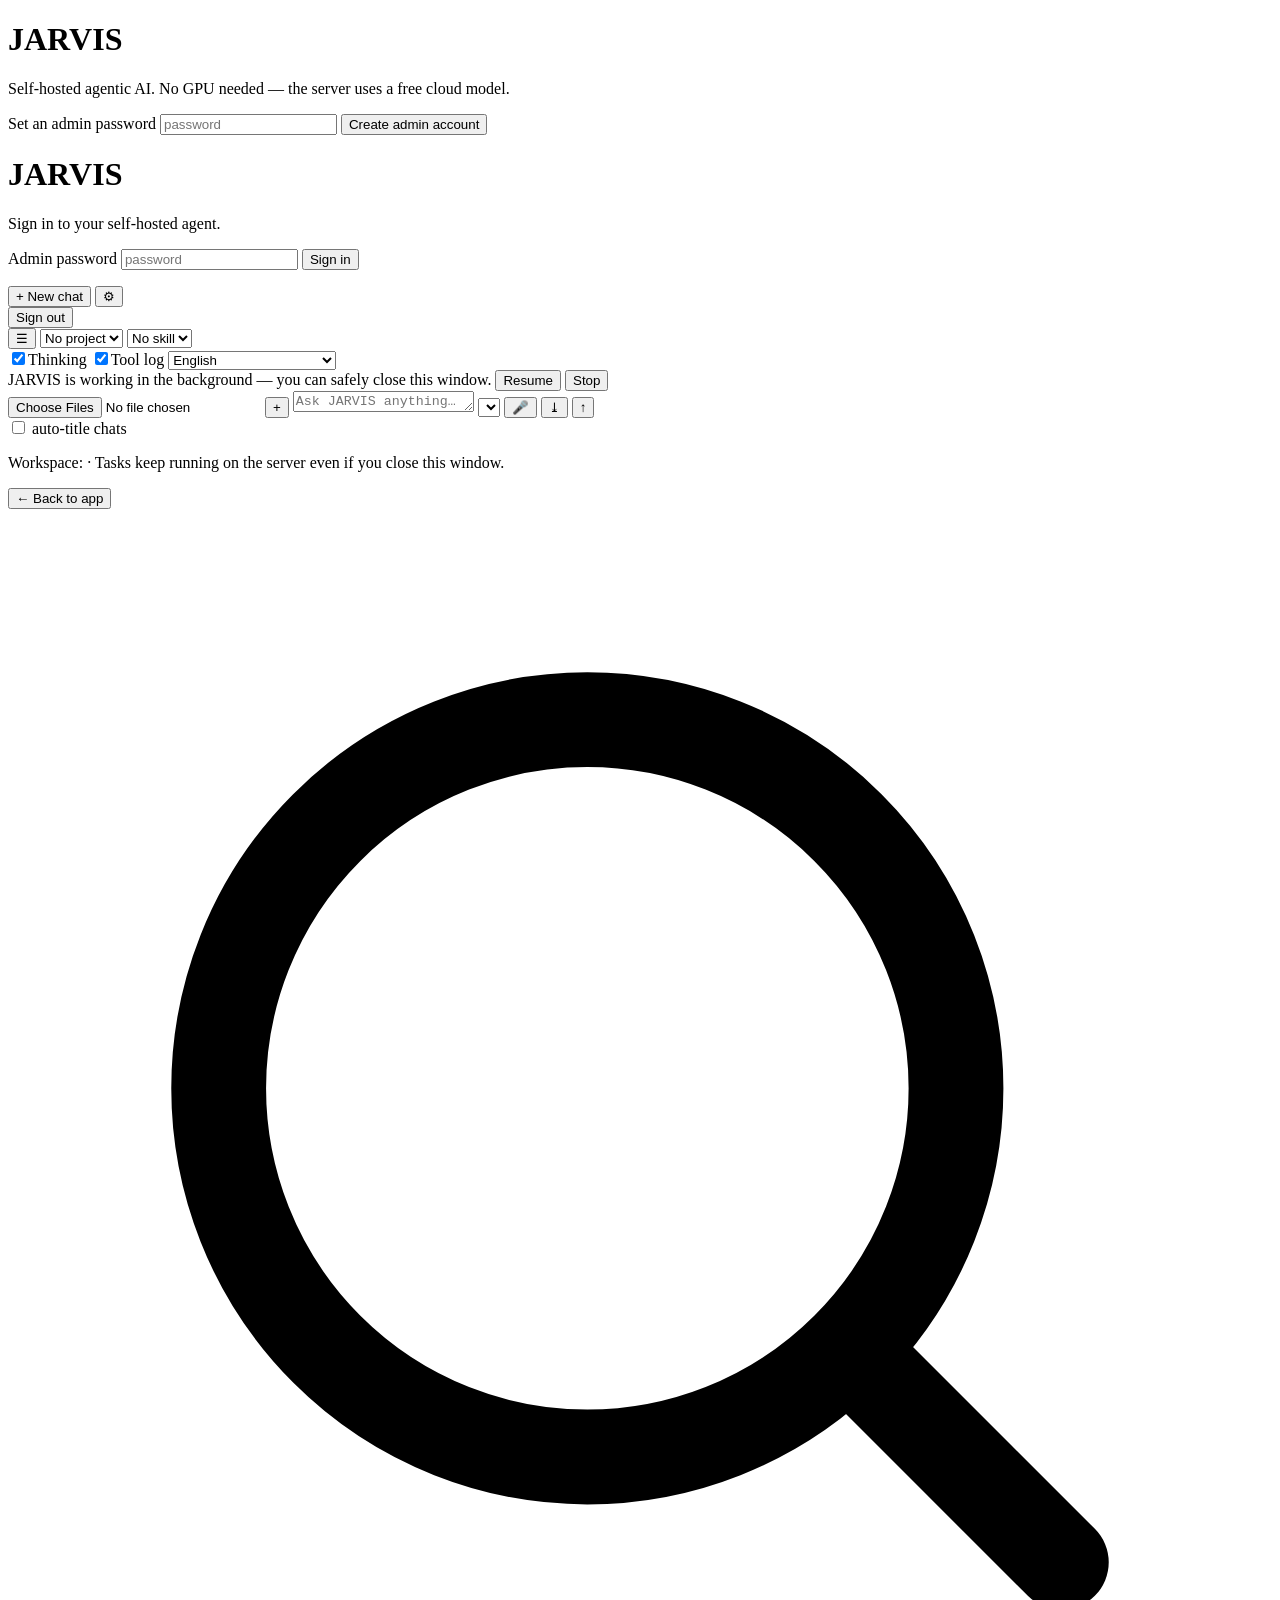
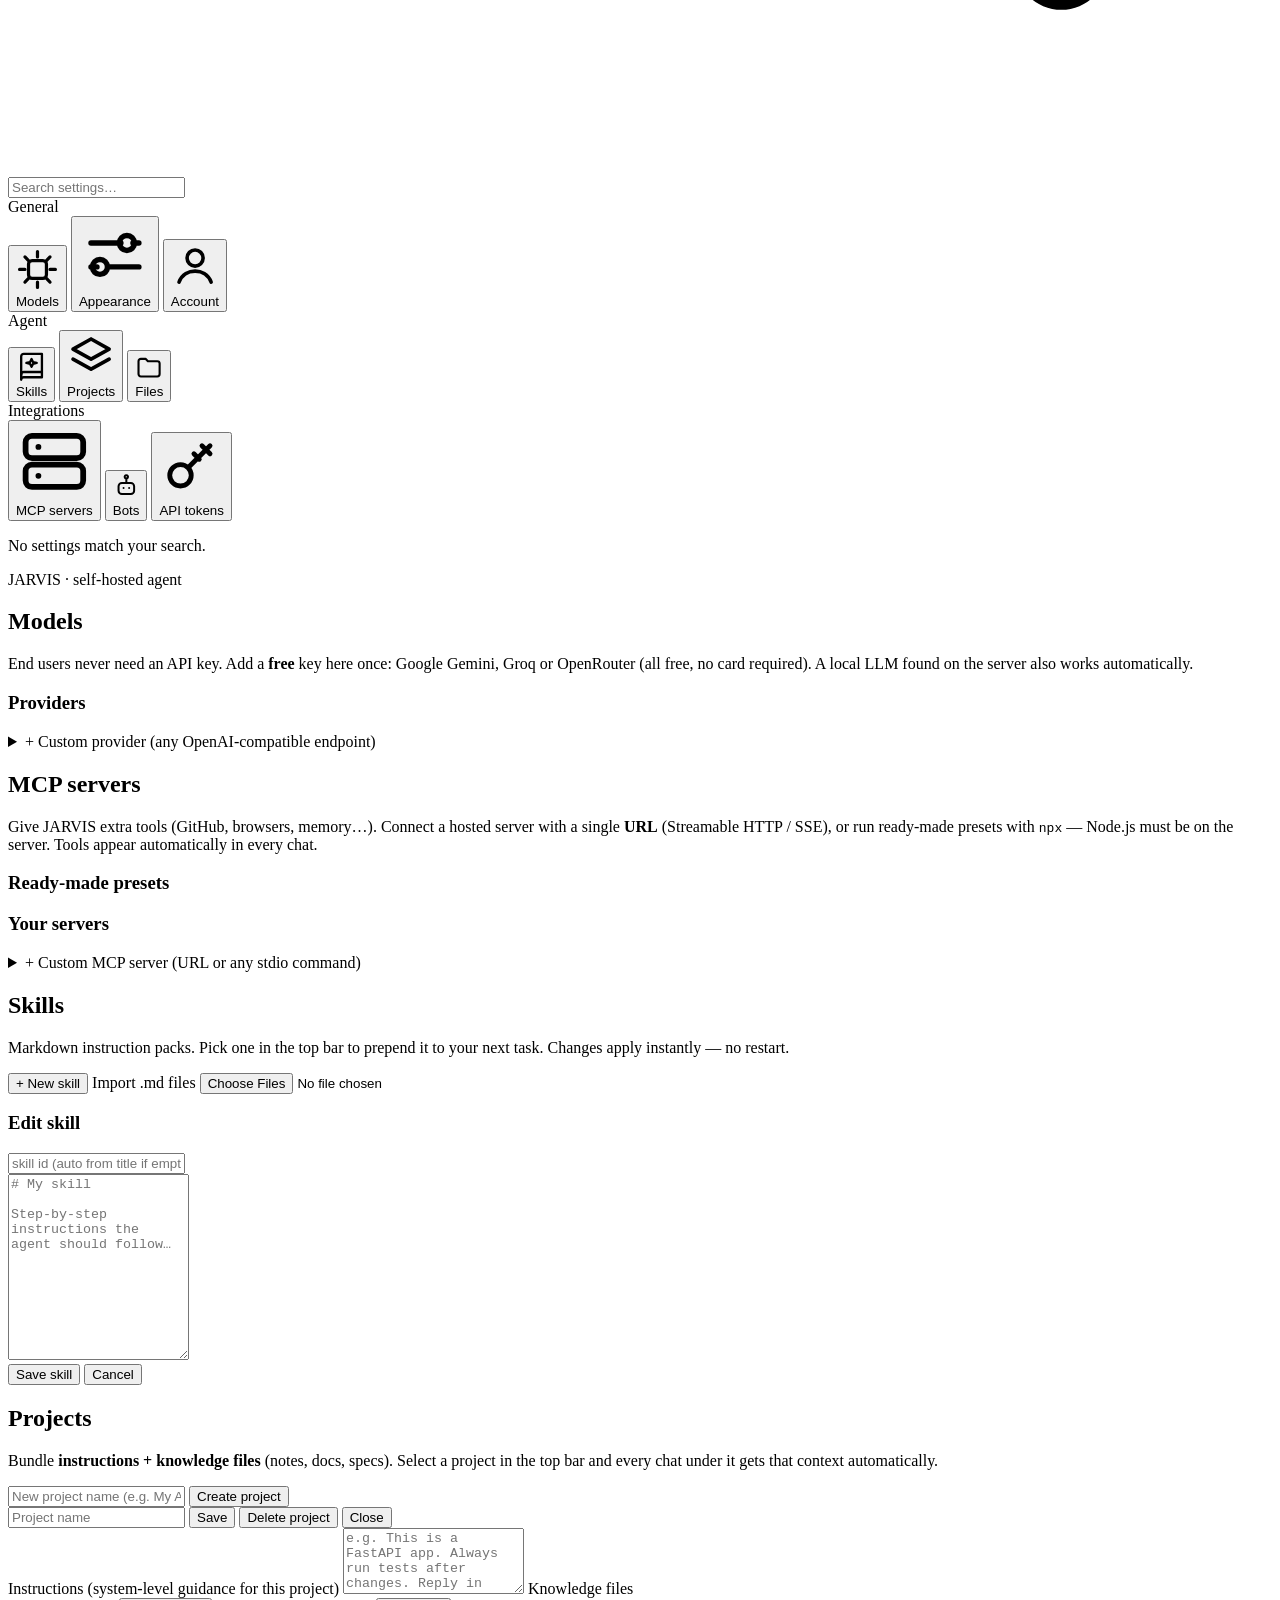
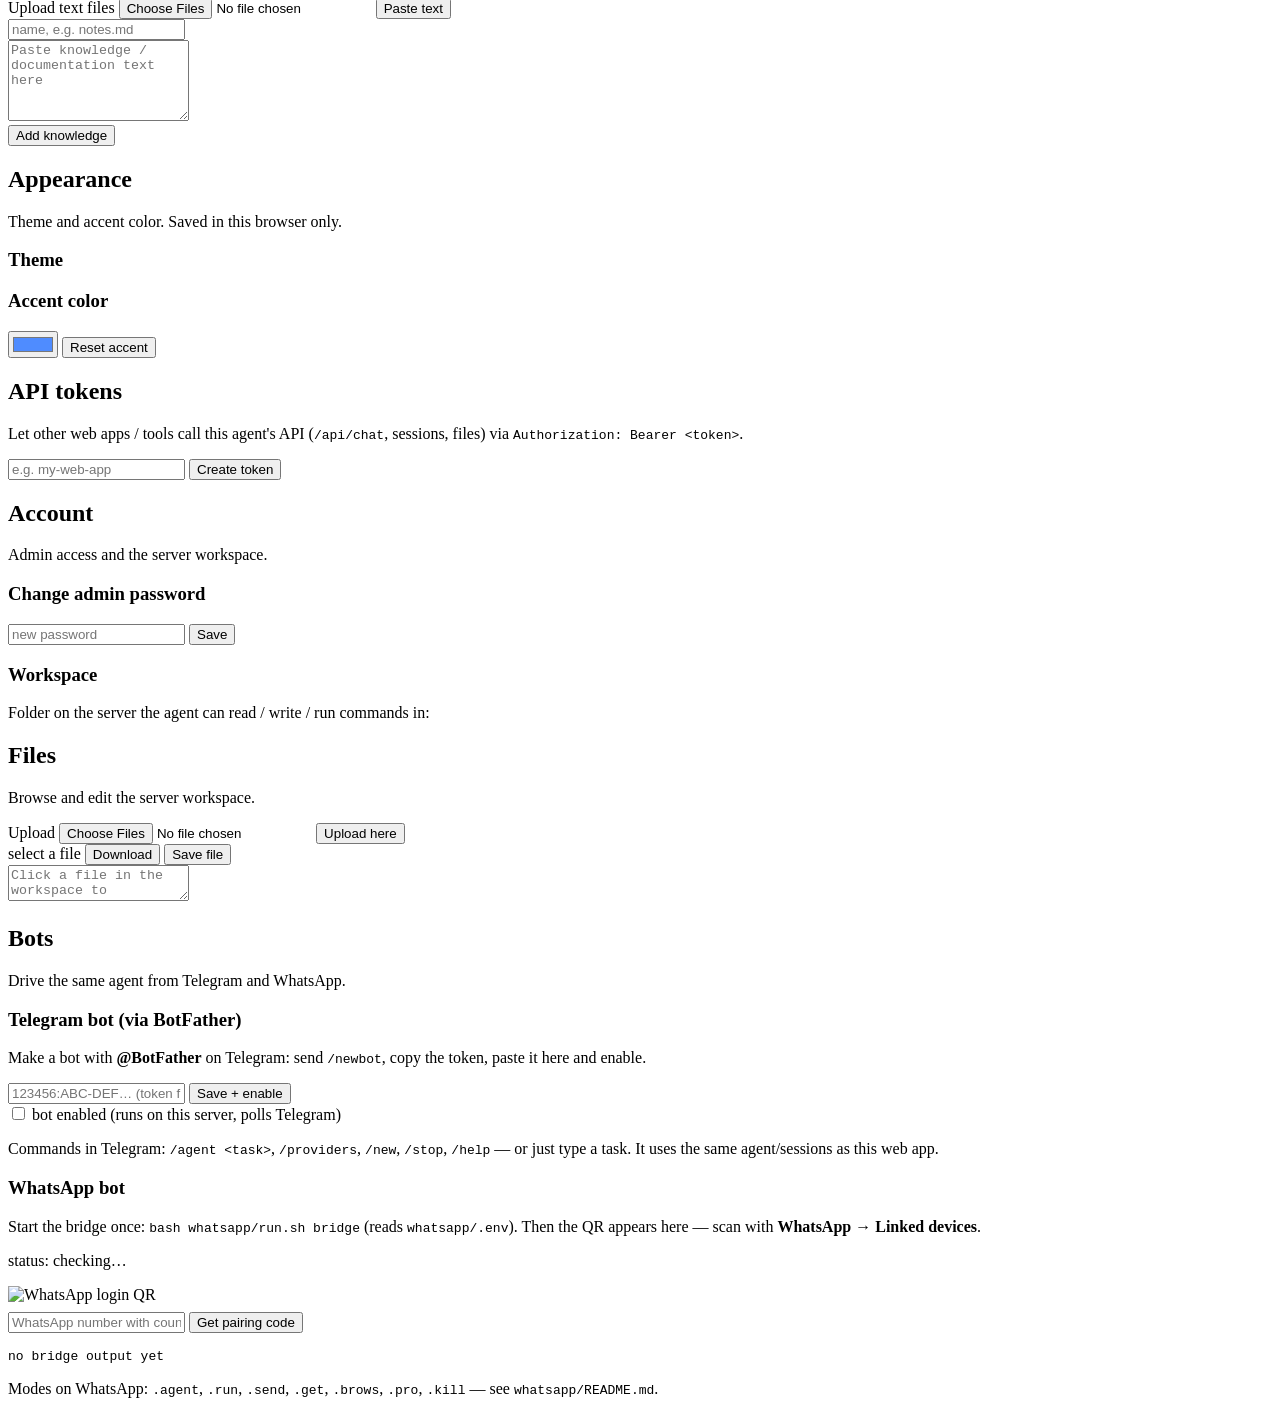
==== commit fe9a77b2: "feat: responsive mobile drawer, project chat folders, instant background push Sidebar groups chats u" ====
--- a/webui/index.html
+++ b/webui/index.html
@@ -35,6 +35,7 @@
 
 <!-- ---------- main app ---------- -->
 <div id="app" class="app hidden">
+  <div id="sidebar-scrim" class="sidebar-scrim"></div>
   <aside class="sidebar">
     <div class="sidebar-head">
       <button class="new-chat" id="new-chat-btn">+ New chat</button>
@@ -49,6 +50,7 @@
   <main class="main">
     <header class="topbar">
       <div class="topbar-left">
+        <button class="icon-btn menu-btn" id="menu-btn" title="Chat history">☰</button>
         <select id="project-select" class="project-select" title="Project — attaches instructions + knowledge to this chat">
           <option value="">No project</option>
         </select>
@@ -103,7 +105,7 @@
           </div>
         </div>
       </div>
-      <p class="composer-note muted">Work happens in the server workspace: <span id="ws-path"></span></p>
+      <p class="composer-note muted">Workspace: <span id="ws-path"></span> · Tasks keep running on the server even if you close this window.</p>
     </div>
   </main>
 
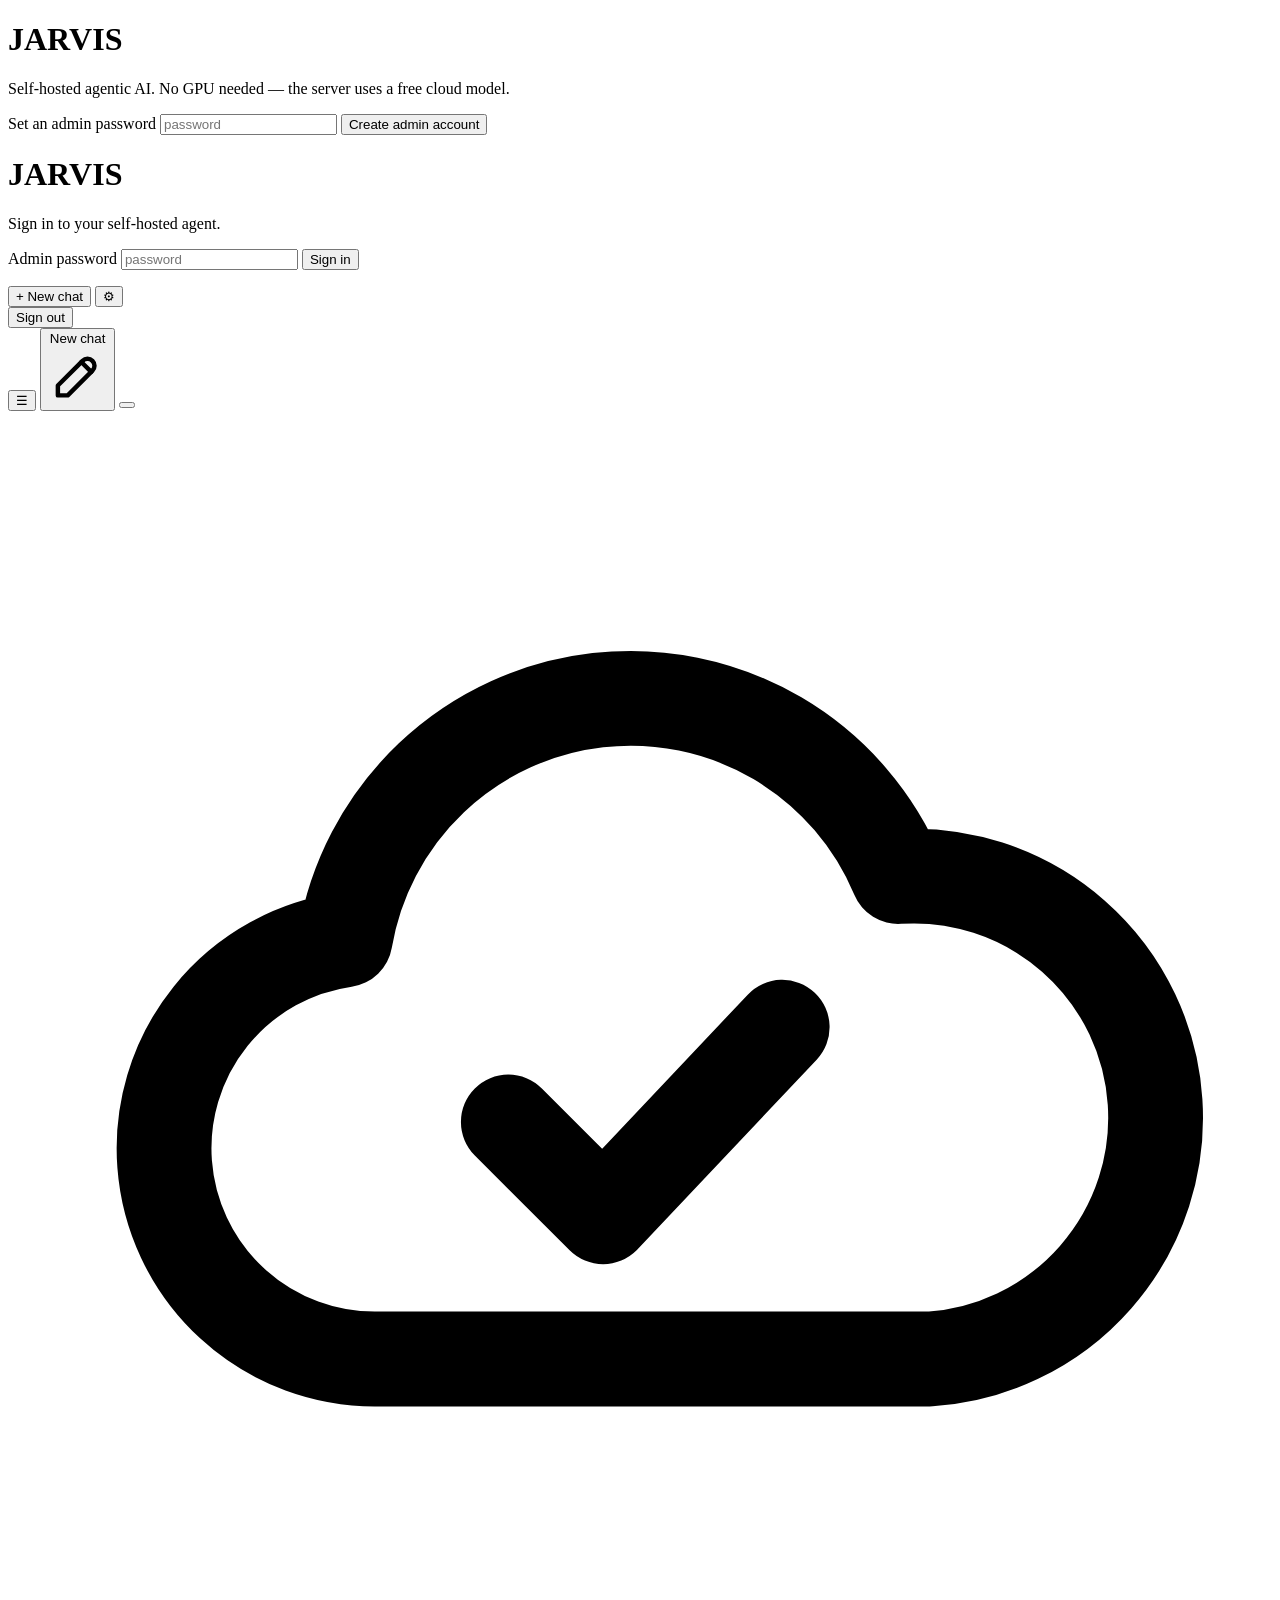
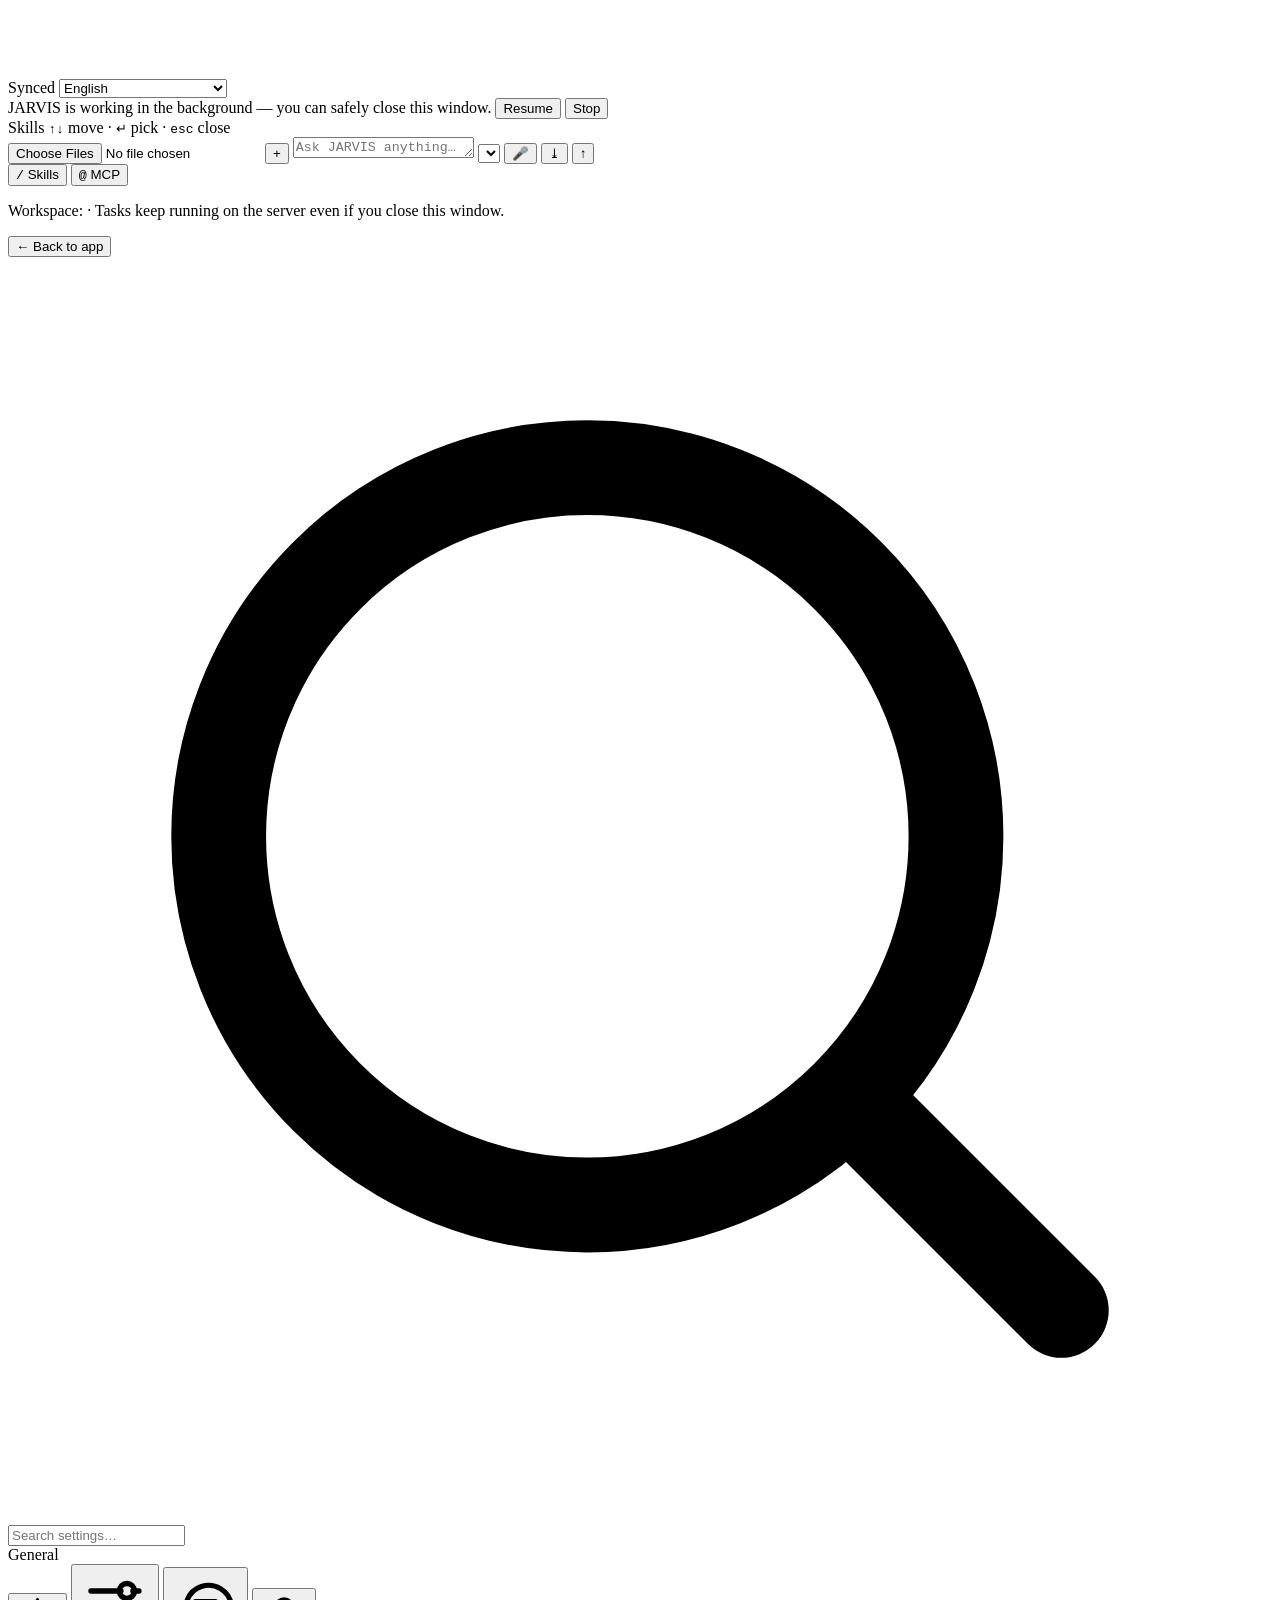
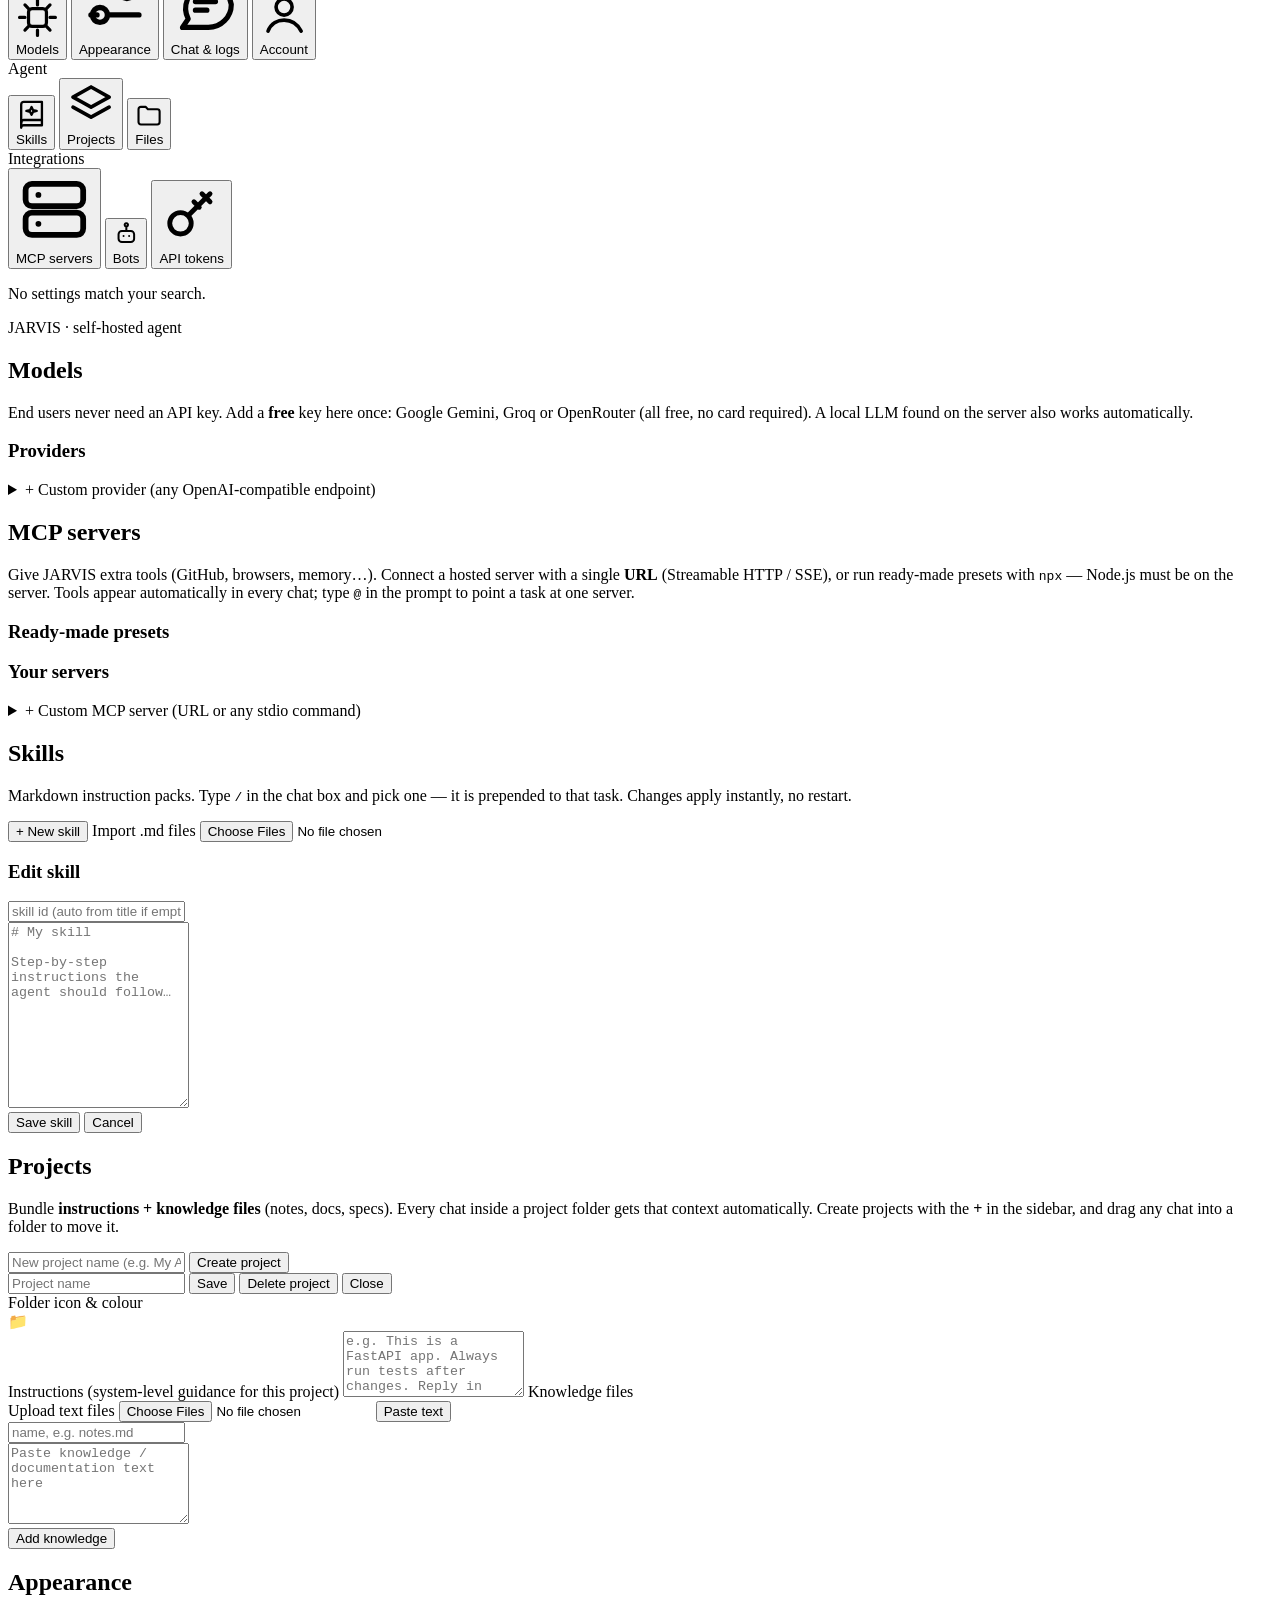
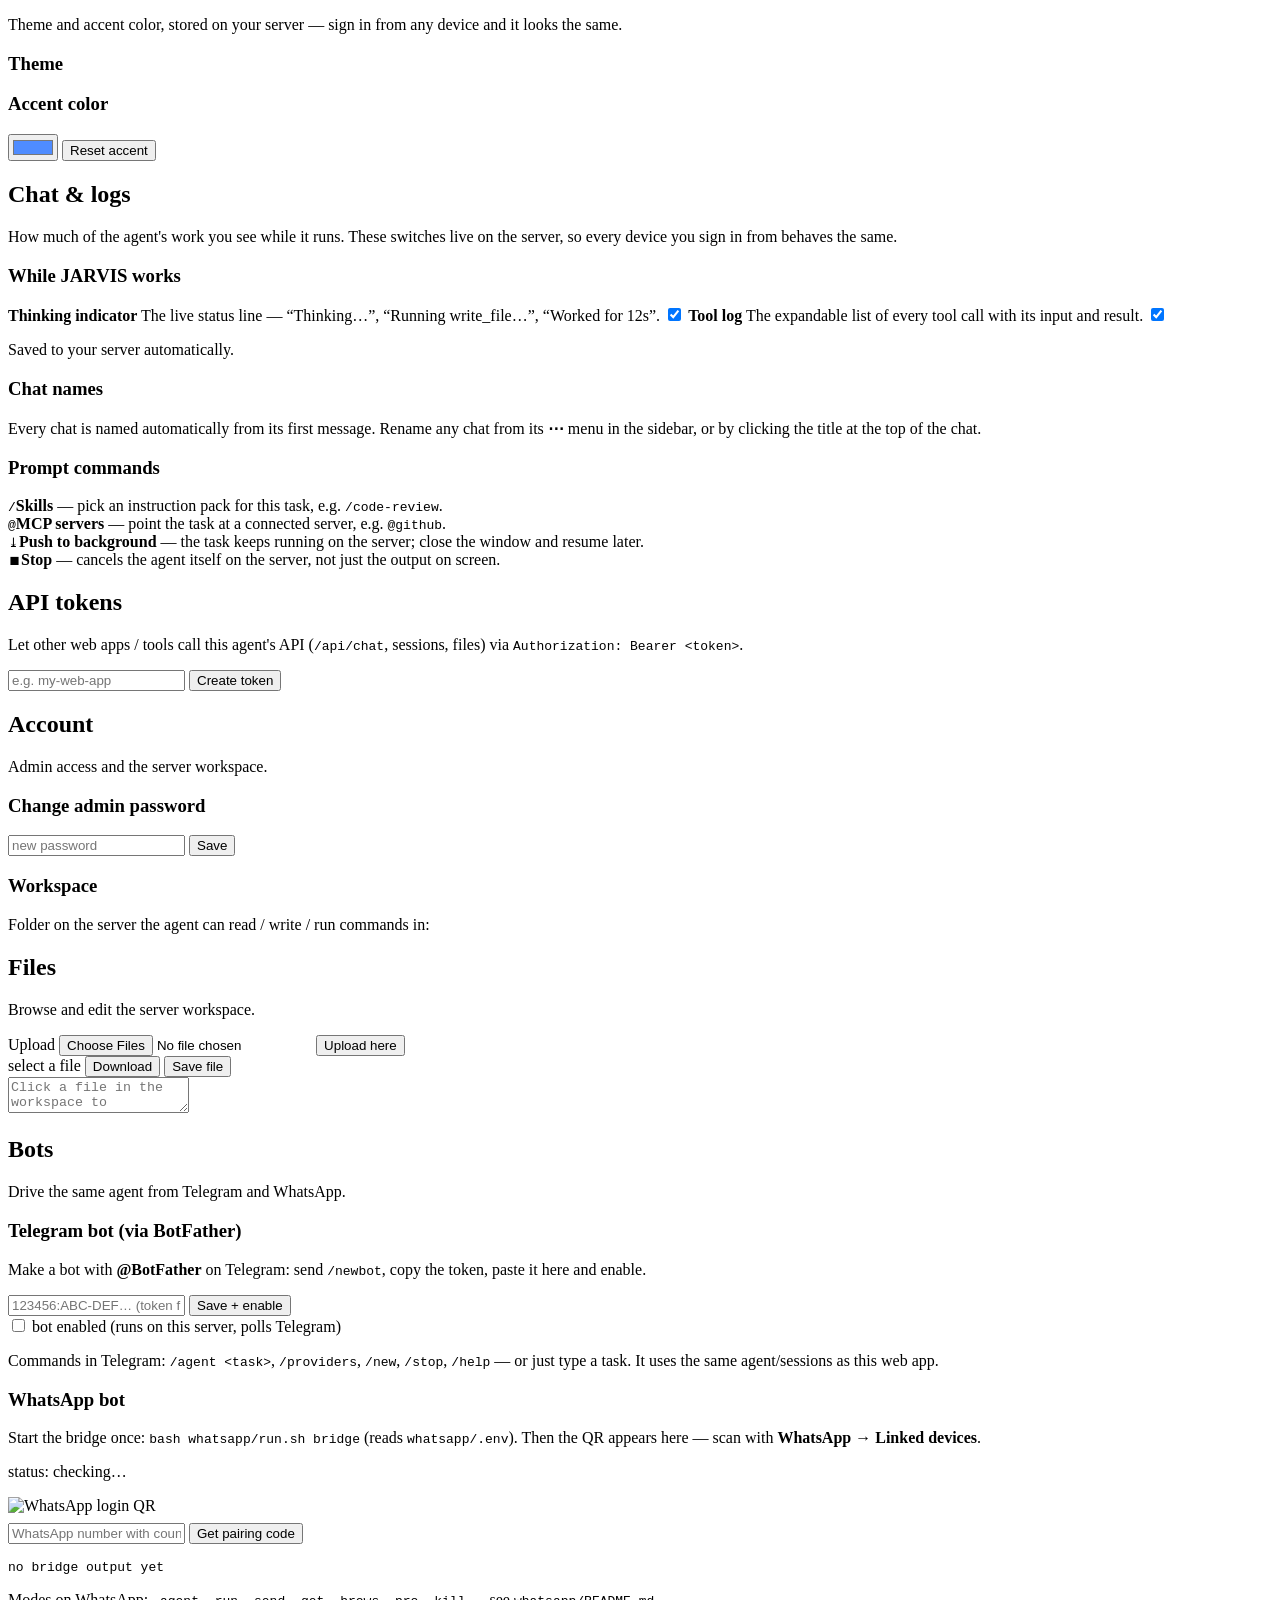
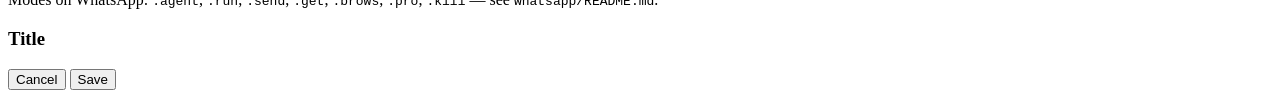
==== commit 4a8faa7e: "feat: chat/project CRUD, / and @ prompt commands, server-synced prefs, authoritative stop Delete-cha" ====
--- a/webui/index.html
+++ b/webui/index.html
@@ -51,21 +51,17 @@
     <header class="topbar">
       <div class="topbar-left">
         <button class="icon-btn menu-btn" id="menu-btn" title="Chat history">☰</button>
-        <select id="project-select" class="project-select" title="Project — attaches instructions + knowledge to this chat">
-          <option value="">No project</option>
-        </select>
-        <select id="skill-select" class="skill-select" title="Skill">
-          <option value="">No skill</option>
-        </select>
-        <span class="skill-hint-vbar"></span>
+        <button class="chat-title-btn" id="chat-title-btn" title="Rename this chat">
+          <span id="chat-title">New chat</span>
+          <svg viewBox="0 0 24 24" fill="none" stroke="currentColor" stroke-width="1.8" stroke-linecap="round" stroke-linejoin="round"><path d="M4 20h4l10-10a2.8 2.8 0 0 0-4-4L4 16z"/><path d="m13.5 6.5 4 4"/></svg>
+        </button>
+        <button class="proj-chip hidden" id="proj-chip" title="Open project settings"></button>
       </div>
       <div class="topbar-right">
-        <label class="switch-pill" title="Show the thinking / status indicator">
-          <input type="checkbox" id="toggle-thinking" checked><span class="sw"></span><span class="sw-label">Thinking</span>
-        </label>
-        <label class="switch-pill" title="Show the tool / process log">
-          <input type="checkbox" id="toggle-toollog" checked><span class="sw"></span><span class="sw-label">Tool log</span>
-        </label>
+        <span class="sync-pill" id="sync-pill" title="Your settings are stored on the server and follow you to every device">
+          <svg viewBox="0 0 24 24" fill="none" stroke="currentColor" stroke-width="1.8" stroke-linecap="round" stroke-linejoin="round"><path d="M7 18a4 4 0 0 1-.6-7.96 5.5 5.5 0 0 1 10.5-1.2A3.75 3.75 0 0 1 17.5 18z"/><path d="m9.5 13.5 1.8 1.8 3.4-3.6"/></svg>
+          <span id="sync-text">Synced</span>
+        </span>
         <select id="voice-lang" class="voice-lang hidden" title="Voice language">
           <option value="en-US">English</option>
           <option value="en-IN">English (Tamil accented)</option>
@@ -85,23 +81,35 @@
         <button id="bg-resume" class="primary">Resume</button>
         <button id="bg-stop" class="ghost">Stop</button>
       </div>
-      <div class="composer">
-        <div id="attach-bar" class="attach-bar hidden"></div>
-        <div class="composer-input-row">
-          <input type="file" id="attach-input" class="file-input" multiple>
-          <button id="attach-btn" class="attach-plus" title="Attach files">+</button>
-          <textarea id="input" rows="1" placeholder="Ask JARVIS anything…"></textarea>
-          <select id="model-select" class="model-pill" title="Choose model"></select>
-          <button id="voice-btn" class="voice-btn" title="Voice chat — tap to speak">🎤</button>
-          <button id="push-btn" class="push hidden" title="Push to background — the task keeps running on the server, even if you close this window">⤓</button>
-          <button id="send-btn" class="send" title="Send message">↑</button>
+      <div class="composer-shell">
+        <div id="cmd-palette" class="cmd-palette hidden" role="listbox" aria-label="Commands">
+          <div class="cmd-head">
+            <span id="cmd-kind">Skills</span>
+            <span class="flex-spacer"></span>
+            <span class="cmd-keys muted small"><kbd>↑</kbd><kbd>↓</kbd> move · <kbd>↵</kbd> pick · <kbd>esc</kbd> close</span>
+          </div>
+          <div id="cmd-list" class="cmd-list"></div>
+          <div class="cmd-foot muted small" id="cmd-foot"></div>
         </div>
-        <div class="composer-foot">
-          <div class="composer-left">
-            <span id="voice-status" class="voice-status hidden"></span>
-            <label class="hint">
-              <input type="checkbox" id="auto-title"> auto-title chats
-            </label>
+        <div class="composer">
+          <div id="attach-bar" class="attach-bar hidden"></div>
+          <div id="cmd-chips" class="cmd-chips hidden"></div>
+          <div class="composer-input-row">
+            <input type="file" id="attach-input" class="file-input" multiple>
+            <button id="attach-btn" class="attach-plus" title="Attach files">+</button>
+            <textarea id="input" rows="1" placeholder="Ask JARVIS anything…   / skills   @ MCP"></textarea>
+            <select id="model-select" class="model-pill" title="Choose model"></select>
+            <button id="voice-btn" class="voice-btn" title="Voice chat — tap to speak">🎤</button>
+            <button id="push-btn" class="push hidden" title="Push to background — the task keeps running on the server, even if you close this window">⤓</button>
+            <button id="send-btn" class="send" title="Send message">↑</button>
+          </div>
+          <div class="composer-foot">
+            <div class="composer-left">
+              <button class="cmd-hint" id="slash-hint" title="Insert a skill command"><kbd>/</kbd> Skills</button>
+              <button class="cmd-hint" id="at-hint" title="Mention an MCP server"><kbd>@</kbd> MCP</button>
+              <span id="voice-status" class="voice-status hidden"></span>
+            </div>
+            <span class="composer-ctx muted small" id="composer-ctx"></span>
           </div>
         </div>
       </div>
@@ -121,10 +129,11 @@
         <div class="set-group">General</div>
         <button class="set-item active" data-tab="models"><svg viewBox="0 0 24 24" fill="none" stroke="currentColor" stroke-width="1.8" stroke-linecap="round"><rect x="7" y="7" width="10" height="10" rx="2"/><path d="M12 2v3M12 19v3M2 12h3M19 12h3M5 5l2 2M17 17l2 2M19 5l-2 2M7 17l-2 2"/></svg>Models</button>
         <button class="set-item" data-tab="appearance"><svg viewBox="0 0 24 24" fill="none" stroke="currentColor" stroke-width="1.8" stroke-linecap="round"><path d="M4 8h10M18 8h2M4 16h2M10 16h10"/><circle cx="16" cy="8" r="2.5"/><circle cx="7" cy="16" r="2.5"/></svg>Appearance</button>
-        <button class="set-item" data-tab="account"><svg viewBox="0 0 24 24" fill="none" stroke="currentColor" stroke-width="1.8" stroke-linecap="round"><circle cx="12" cy="8" r="4"/><path d="M4 20c1.5-4 5-5.5 8-5.5s6.5 1.5 8 5.5"/></svg>Account</button>
+        <button class="set-item" data-tab="chat" data-keys="thinking tool log reasoning logs auto name title rename prompt commands slash at mcp background stop push"><svg viewBox="0 0 24 24" fill="none" stroke="currentColor" stroke-width="1.8" stroke-linecap="round" stroke-linejoin="round"><path d="M21 12a8 8 0 0 1-8 8H4l2-3a8 8 0 1 1 15-5z"/><path d="M8.5 11h7M8.5 14h4"/></svg>Chat &amp; logs</button>
+        <button class="set-item" data-tab="account"><svg viewBox="0 0 24 24" fill="none" stroke="currentColor" stroke-width="1.8" stroke-linecap="round"><circle cx="12" cy="8" r="4"/><path d="M4 20c1.5-4 5-5.5 8-5.5s6.5 1.5 8.5 5.5"/></svg>Account</button>
         <div class="set-group">Agent</div>
         <button class="set-item" data-tab="skills"><svg viewBox="0 0 24 24" fill="none" stroke="currentColor" stroke-width="1.8" stroke-linecap="round" stroke-linejoin="round"><path d="M4 5a2 2 0 0 1 2-2h14v18H6a2 2 0 0 0-2 2z"/><path d="M4 19a2 2 0 0 1 2-2h14"/><path d="m12 7 1.2 2.4L16 10l-2.8.6L12 13l-1.2-2.4L8 10l2.8-.6z"/></svg>Skills</button>
-        <button class="set-item" data-tab="projects"><svg viewBox="0 0 24 24" fill="none" stroke="currentColor" stroke-width="1.8" stroke-linecap="round" stroke-linejoin="round"><path d="m12 3 9 5-9 5-9-5 9-5"/><path d="m3 13 9 5 9-5"/></svg>Projects</button>
+        <button class="set-item" data-tab="projects" data-keys="folder icon colour color rename delete move knowledge instructions context"><svg viewBox="0 0 24 24" fill="none" stroke="currentColor" stroke-width="1.8" stroke-linecap="round" stroke-linejoin="round"><path d="m12 3 9 5-9 5-9-5 9-5"/><path d="m3 13 9 5 9-5"/></svg>Projects</button>
         <button class="set-item" data-tab="files"><svg viewBox="0 0 24 24" fill="none" stroke="currentColor" stroke-width="1.8" stroke-linecap="round" stroke-linejoin="round"><path d="M3 7a2 2 0 0 1 2-2h4l2 2h8a2 2 0 0 1 2 2v9a2 2 0 0 1-2 2H5a2 2 0 0 1-2-2z"/></svg>Files</button>
         <div class="set-group">Integrations</div>
         <button class="set-item" data-tab="mcp"><svg viewBox="0 0 24 24" fill="none" stroke="currentColor" stroke-width="1.8" stroke-linecap="round"><rect x="3" y="4" width="18" height="7" rx="2"/><rect x="3" y="13" width="18" height="7" rx="2"/><path d="M7 7.5h.01M7 16.5h.01"/></svg>MCP servers</button>
@@ -168,7 +177,7 @@
       <div class="tab-panel hidden" id="tab-mcp">
         <header class="set-head">
           <h2>MCP servers</h2>
-          <p class="muted">Give JARVIS extra tools (GitHub, browsers, memory…). Connect a hosted server with a single <b>URL</b> (Streamable HTTP / SSE), or run ready-made presets with <code>npx</code> — Node.js must be on the server. Tools appear automatically in every chat.</p>
+          <p class="muted">Give JARVIS extra tools (GitHub, browsers, memory…). Connect a hosted server with a single <b>URL</b> (Streamable HTTP / SSE), or run ready-made presets with <code>npx</code> — Node.js must be on the server. Tools appear automatically in every chat; type <code>@</code> in the prompt to point a task at one server.</p>
         </header>
         <section class="set-card">
           <h3 class="set-card-title">Ready-made presets</h3>
@@ -204,7 +213,7 @@
       <div class="tab-panel hidden" id="tab-skills">
         <header class="set-head">
           <h2>Skills</h2>
-          <p class="muted">Markdown instruction packs. Pick one in the top bar to prepend it to your next task. Changes apply instantly — no restart.</p>
+          <p class="muted">Markdown instruction packs. Type <code>/</code> in the chat box and pick one — it is prepended to that task. Changes apply instantly, no restart.</p>
         </header>
         <section class="set-card">
           <div class="row">
@@ -232,7 +241,7 @@
       <div class="tab-panel hidden" id="tab-projects">
         <header class="set-head">
           <h2>Projects</h2>
-          <p class="muted">Bundle <b>instructions + knowledge files</b> (notes, docs, specs). Select a project in the top bar and every chat under it gets that context automatically.</p>
+          <p class="muted">Bundle <b>instructions + knowledge files</b> (notes, docs, specs). Every chat inside a project folder gets that context automatically. Create projects with the <b>+</b> in the sidebar, and drag any chat into a folder to move it.</p>
         </header>
         <section class="set-card">
           <div class="row">
@@ -248,6 +257,14 @@
             <button id="proj-delete-btn" class="ghost danger-text">Delete project</button>
             <button id="proj-close-btn" class="ghost">Close</button>
           </div>
+          <label class="field-label">Folder icon &amp; colour</label>
+          <div class="style-row">
+            <span class="proj-preview" id="proj-preview">📁</span>
+            <div class="style-pickers">
+              <div class="icon-grid" id="proj-icon-grid"></div>
+              <div class="swatch-row" id="proj-color-row"></div>
+            </div>
+          </div>
           <label class="field-label">Instructions (system-level guidance for this project)</label>
           <textarea id="proj-instructions" rows="4" placeholder="e.g. This is a FastAPI app. Always run tests after changes. Reply in Tamil."></textarea>
           <label class="field-label">Knowledge files</label>
@@ -269,7 +286,7 @@
       <div class="tab-panel hidden" id="tab-appearance">
         <header class="set-head">
           <h2>Appearance</h2>
-          <p class="muted">Theme and accent color. Saved in this browser only.</p>
+          <p class="muted">Theme and accent color, stored on your server — sign in from any device and it looks the same.</p>
         </header>
         <section class="set-card">
           <h3 class="set-card-title">Theme</h3>
@@ -280,6 +297,44 @@
           <div class="row">
             <input type="color" id="accent-picker" value="#4f8cff">
             <button id="accent-reset" class="ghost">Reset accent</button>
+          </div>
+        </section>
+      </div>
+
+      <div class="tab-panel hidden" id="tab-chat">
+        <header class="set-head">
+          <h2>Chat &amp; logs</h2>
+          <p class="muted">How much of the agent's work you see while it runs. These switches live on the server, so every device you sign in from behaves the same.</p>
+        </header>
+        <section class="set-card">
+          <h3 class="set-card-title">While JARVIS works</h3>
+          <label class="switch-row">
+            <span class="switch-copy">
+              <b>Thinking indicator</b>
+              <span class="muted small">The live status line — “Thinking…”, “Running write_file…”, “Worked for 12s”.</span>
+            </span>
+            <span class="switch-pill"><input type="checkbox" id="toggle-thinking" checked><span class="sw"></span></span>
+          </label>
+          <label class="switch-row">
+            <span class="switch-copy">
+              <b>Tool log</b>
+              <span class="muted small">The expandable list of every tool call with its input and result.</span>
+            </span>
+            <span class="switch-pill"><input type="checkbox" id="toggle-toollog" checked><span class="sw"></span></span>
+          </label>
+          <p class="muted small" id="chat-pref-note">Saved to your server automatically.</p>
+        </section>
+        <section class="set-card">
+          <h3 class="set-card-title">Chat names</h3>
+          <p class="muted small">Every chat is named automatically from its first message. Rename any chat from its <b>⋯</b> menu in the sidebar, or by clicking the title at the top of the chat.</p>
+        </section>
+        <section class="set-card">
+          <h3 class="set-card-title">Prompt commands</h3>
+          <div class="cmd-help">
+            <div class="cmd-help-row"><kbd>/</kbd><span><b>Skills</b> — pick an instruction pack for this task, e.g. <code>/code-review</code>.</span></div>
+            <div class="cmd-help-row"><kbd>@</kbd><span><b>MCP servers</b> — point the task at a connected server, e.g. <code>@github</code>.</span></div>
+            <div class="cmd-help-row"><kbd>⤓</kbd><span><b>Push to background</b> — the task keeps running on the server; close the window and resume later.</span></div>
+            <div class="cmd-help-row"><kbd>⏹</kbd><span><b>Stop</b> — cancels the agent itself on the server, not just the output on screen.</span></div>
           </div>
         </section>
       </div>
@@ -385,6 +440,30 @@
   </div>
 </div>
 
+<!-- ---------- overlays ---------- -->
+<div id="ctx-menu" class="ctx-menu hidden" role="menu"></div>
+
+<div id="modal-root" class="modal-root hidden">
+  <div class="modal-scrim" id="modal-scrim"></div>
+  <div class="modal" id="modal-card" role="dialog" aria-modal="true" aria-labelledby="modal-title">
+    <div class="modal-top">
+      <span class="modal-ico" id="modal-ico"></span>
+      <div class="modal-heads">
+        <h3 id="modal-title">Title</h3>
+        <p class="muted small" id="modal-text"></p>
+      </div>
+    </div>
+    <div class="modal-body" id="modal-body"></div>
+    <p class="modal-err small hidden" id="modal-err"></p>
+    <div class="modal-actions">
+      <button class="ghost" id="modal-cancel">Cancel</button>
+      <button class="primary" id="modal-ok">Save</button>
+    </div>
+  </div>
+</div>
+
+<div id="toasts" class="toasts" aria-live="polite"></div>
+
 <script src="/assets/app.js"></script>
 </body>
 </html>
